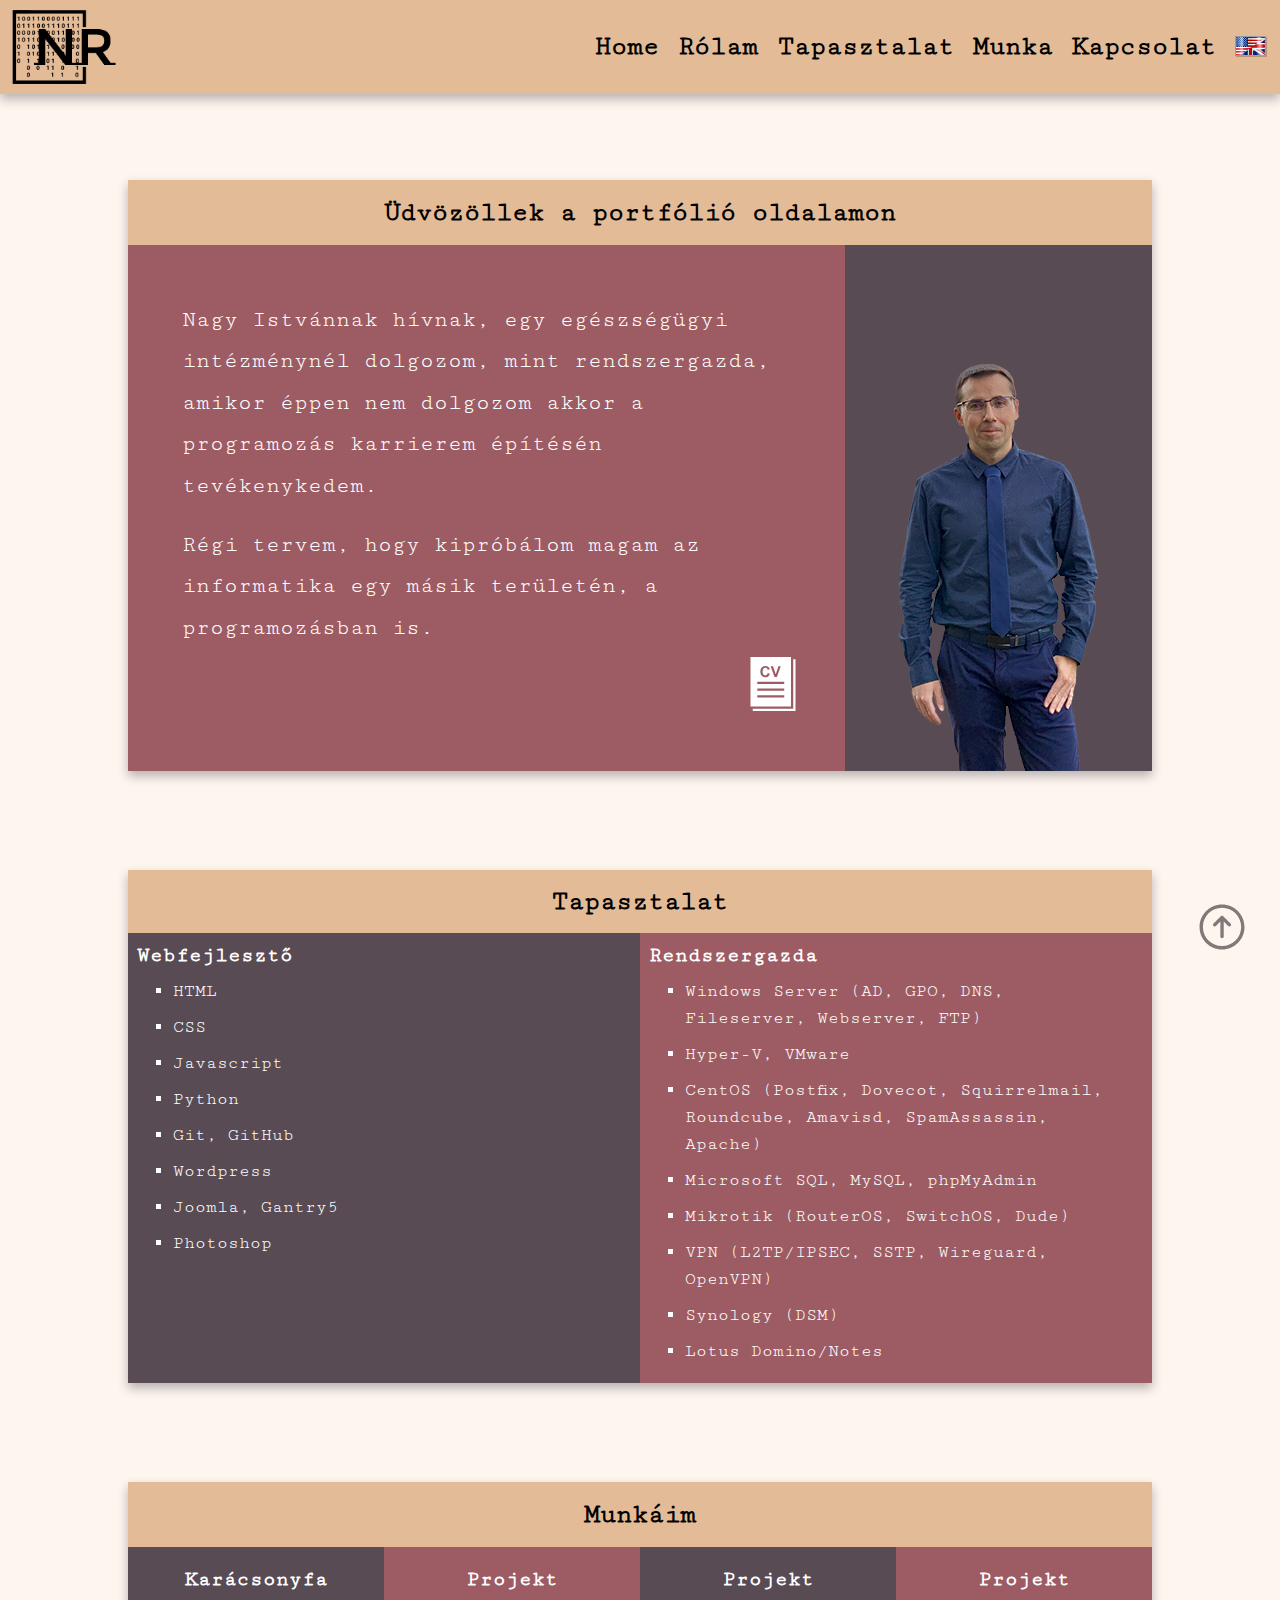
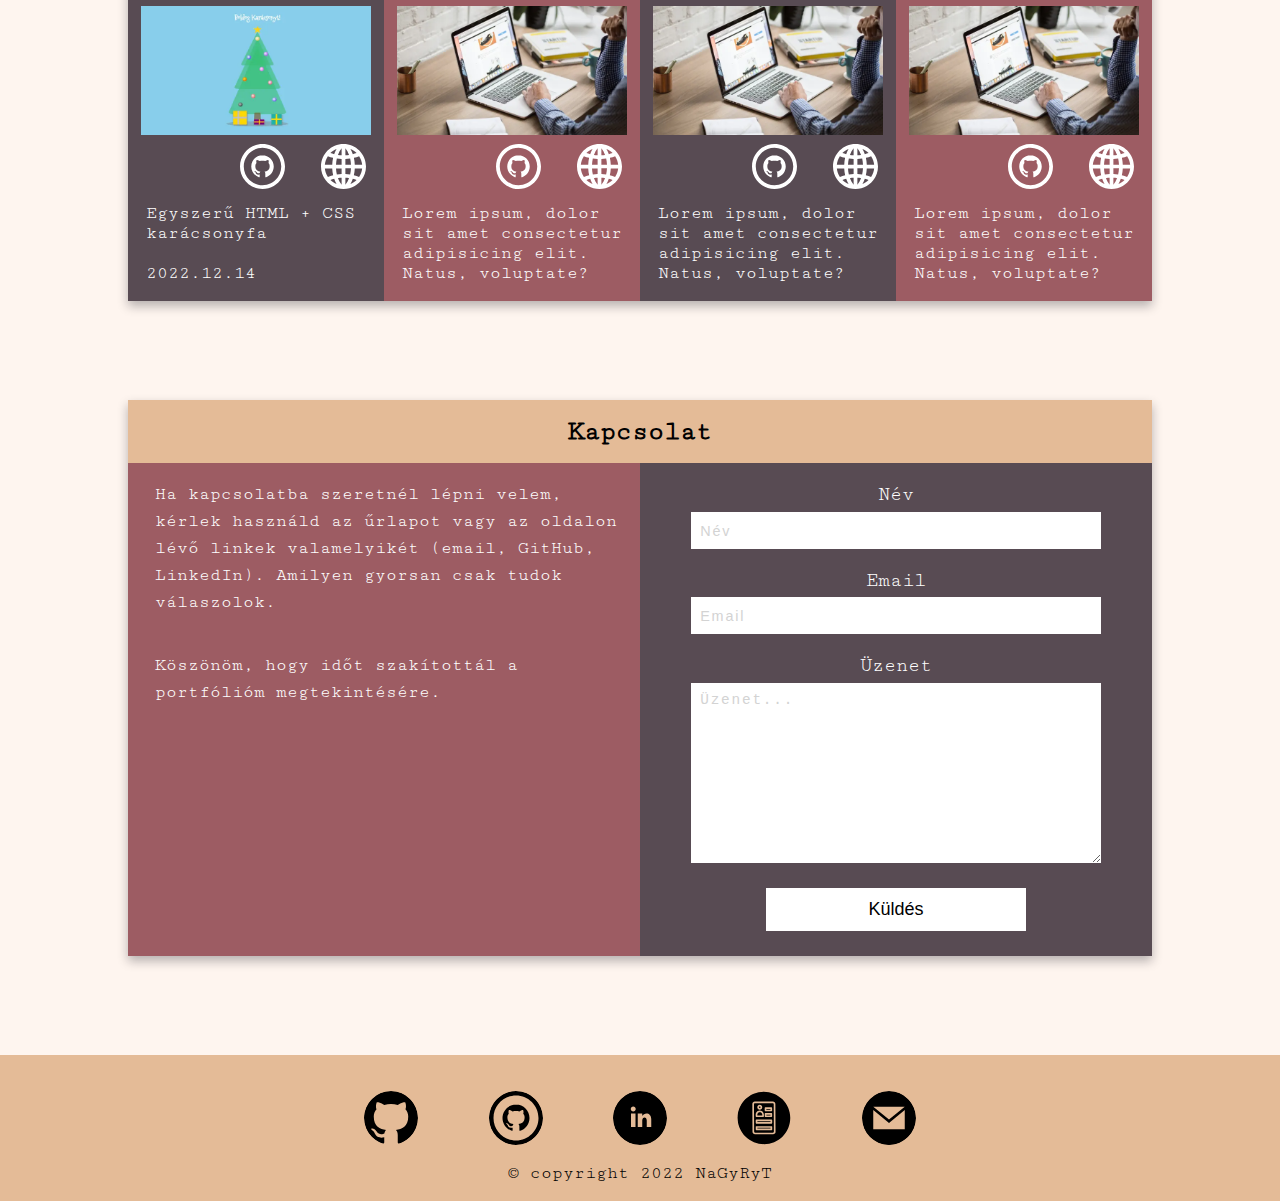
==== index.html @ b97705b3 "aria-label 'hamburger menu' because of accessibility 20230106" ====
<!DOCTYPE html>
<html lang="hu">
<head>
    <meta charset="UTF-8">
    <meta http-equiv="X-UA-Compatible" content="IE=edge">
    <meta name="viewport" content="width=device-width, initial-scale=1.0">
    <link rel="stylesheet" href="./css/style.css">
    <link
      rel="stylesheet"
      href="https://fonts.googleapis.com/css2?family=Cutive+Mono ">
    <title>NaGyRyT</title>
</head>
<body>
    <div id="top" class="overflow-hidden-on-mobile">
        <header id="home">
            <a class="header-logo" href="#home"><img src="./img/logo.png" alt="NaGyRyt logo"></a>
            <nav>
                <input type="checkbox" id="nav-checkbox" class="nav-checkbox">
                <label for="nav-checkbox" class="nav-checkbox-button" aria-label="hamburger menu">
                        <span class="nav-checkbox-line"></span>
                        <span class="nav-checkbox-line"></span>
                        <span class="nav-checkbox-line"></span>
                </label>
                <ul class="nav-list">
                    <li class="nav-list-item"><a href="#top">Home</a></li>
                    <li class="nav-list-item"><a href="#about">Rólam</a></li>
                    <li class="nav-list-item"><a href="#experience">Tapasztalat</a></li>
                    <li class="nav-list-item"><a href="#work">Munka</a></li>
                    <li class="nav-list-item"><a href="#contact">Kapcsolat</a></li>
                    <li class="nav-list-item"><a class="lang" href="#"> <img src="./img/English-Language-Flag-1-icon.png" alt="here can you switch to english"></a></li>
                </ul>
            </nav>
        </header>
        <div class="main-footer-backtotop">
            <main>
                <section id="about" class="large-conteners">
                    <h1>Üdvözöllek a portfólió oldalamon</h1>
                    <div class="aboutme-contener">
                        <div class="profilepicture-small">
                            <img src="./img/profil_small.png" alt="profilkép">
                        </div>
                        <div class="aboutme-text">
                            <p> Nagy Istvánnak hívnak, egy egészségügyi intézménynél 
                                dolgozom, mint rendszergazda, amikor éppen nem dolgozom akkor 
                                a programozás karrierem építésén tevékenykedem.
                            </p>
                            <p>Régi tervem,
                                hogy kipróbálom magam az informatika egy másik területén,
                                a programozásban is.
                            </p>
                            <a href="./resume/resume.pdf" target="_blank"><img src="./img/iconmonstr-cv-3.svg" alt="önéletrajz letöltése"></a>
                        </div>
                        <div class="profilepicture">
                            <img src="./img/profil.png" alt="profilkép">
                        </div>
                    </div>
                </section>
                <section id="experience" class="large-conteners">        
                    <h2>Tapasztalat</h2>
                    <div class="experiences">
                    <div class="web-developer">
                        <h3>Webfejlesztő</h3> 
                        <ul>
                            <li>HTML</li>
                            <li>CSS</li>
                            <li>Javascript</li>
                            <li>Python</li>
                            <li>Git, GitHub</li>
                            <li>Wordpress</li>
                            <li>Joomla, Gantry5</li>
                            <li>Photoshop</li>
                        </ul>
                    </div>
                    <div class="system-admin">
                        <h3>Rendszergazda</h3>
                        <ul>
                            <li>Windows Server (AD, GPO, DNS, Fileserver, Webserver, FTP)</li>
                            <li>Hyper-V, VMware</li>
                            <li>CentOS (Postfix, Dovecot, Squirrelmail, Roundcube, Amavisd, SpamAssassin, Apache)</li>
                            <li>Microsoft SQL, MySQL, phpMyAdmin</li>
                            <li>Mikrotik (RouterOS, SwitchOS, Dude)</li>
                            <li>VPN (L2TP/IPSEC, SSTP, Wireguard, OpenVPN)</li>
                            <li>Synology (DSM)</li>
                            <li>Lotus Domino/Notes</li>
                        </ul> 
                    </div>
                    </div>
                </section>
                <section id="work" class="large-conteners">
                    <h2>Munkáim</h2>
                    <div class="works">
                        <div class="work work1">
                            <h3>Karácsonyfa</h3>
                            <img src="./img/work1.webp" alt="karácsonyfa">
                            <ul class="work-links">
                                <li><a class="work-link" href="https://github.com/NaGyRyT/christmas-tree" target="_blank"><img src="./img/iconmonstr-github-5.svg" alt="github link"></a></li>
                                <li><a class="work-link" href="https://nagyryt.github.io/christmas-tree" target="_blank"><img src="./img/iconmonstr-globe-3.svg" alt="oldal link"></a></li>
                            </ul>
                            <p>Egyszerű HTML + CSS karácsonyfa <br><br>2022.12.14</p>
                        </div>
                        <div class="work work2">
                            <h3>Projekt</h3>
                            <img src="./img/work2.webp" alt="projekt">
                            <ul class="work-links">
                                <li><a class="work-link" href="#" target="_blank"><img src="./img/iconmonstr-github-5.svg" alt="github link"></a></li>
                                <li><a class="work-link" href="#" target="_blank"><img src="./img/iconmonstr-globe-3.svg" alt="oldal link"></a></li>
                            </ul>
                            <p>Lorem ipsum, dolor sit amet consectetur adipisicing elit. Natus, voluptate?</p>
                        </div>
                        <div class="work work3">
                            <h3>Projekt</h3>
                            <img src="./img/work2.webp" alt="projekt">
                            <ul class="work-links">
                                <li><a class="work-link" href="#" target="_blank"><img src="./img/iconmonstr-github-5.svg" alt="github link"></a></li>
                                <li><a class="work-link" href="#" target="_blank"><img src="./img/iconmonstr-globe-3.svg" alt="oldal link"></a></li>
                            </ul>
                            <p>Lorem ipsum, dolor sit amet consectetur adipisicing elit. Natus, voluptate?</p>
                        </div>
                        <div class="work work4">
                            <h3>Projekt</h3>
                            <img src="./img/work2.webp" alt="projekt">
                            <ul class="work-links">
                                <li><a class="work-link" href="#" target="_blank"><img src="./img/iconmonstr-github-5.svg" alt="github link"></a></li>
                                <li><a class="work-link" href="#" target="_blank"><img src="./img/iconmonstr-globe-3.svg" alt="oldal link"></a></li>
                            </ul>
                            <p>Lorem ipsum, dolor sit amet consectetur adipisicing elit. Natus, voluptate?</p>
                        </div>
                    </div>
                </section>
                <section id="contact" class="large-conteners">
                    <h2>Kapcsolat</h2>
                    <div class="contacts">
                        <div class="contact-text">
                            <p>Ha kapcsolatba szeretnél lépni velem, kérlek használd az űrlapot vagy az oldalon lévő linkek valamelyikét (email, GitHub, LinkedIn). Amilyen gyorsan csak tudok válaszolok.</p>
                            <p>Köszönöm, hogy időt szakítottál a portfólióm megtekintésére.</p>
                        </div>
                        <div class="contact-form">
                            <form action="https://formspree.io/f/mayklvrb" method="post" class="contact-items">
                                <label for="name">Név</label>
                                <input id="name" type="text" class="contact-item" name="name" placeholder="Név" required>
                                <label for="email">Email</label>
                                <input id="email" type="email" class="contact-item" name="email" placeholder="Email" required>
                                <label for="message">Üzenet</label>
                                <textarea id="message" name="message" class="contact-item" placeholder="Üzenet..." required></textarea>
                                <input type="submit" class="contact-item-submit" name="submit" value="Küldés">
                            </form>
                        </div>
                    </div>
                </section>
            </main>
            <footer>
                <div class="contact-links">
                    <ul class="contact-links-items">
                        <li><a href="https://github.com/NaGyRyT" target="_blank"><img src="./img/iconmonstr-github-1.svg" alt="github profil"></a></li>
                        <li><a href="https://github.com/NaGyRyT/portfolio" target="_blank"><img src="./img/iconmonstr-github-5.svg" alt="github repositori"></a></li>
                        <li><a href="#top" target="_blank"><img src="./img/iconmonstr-linkedin-4.svg" alt="linkedin profil"></a></li>
                        <li><a href="./resume/resume.pdf" target="_blank"><img src="./img/resume.svg" alt="önéletrajz letöltése"></a></li>
                        <li><a href="mailto:nagyryt@gmail.com"><img src="./img/iconmonstr-email-10.svg" alt="email küldése"></a></li>
                    </ul>
                </div>
                <p>&copy; copyright 2022 NaGyRyT</p>
            </footer>
        </div>
    </div>
    <div class="back-to-top">
        <a href="#top"><img src="./img/iconmonstr-arrow-up-circle-lined.svg" alt="up icon"></a>
    </div>
</body>
</html>
---- css/style.css ----
* {
    margin: 0;
    padding: 0;
    box-sizing: border-box;
    list-style: none;
}

:root{
    --black: #000000;
    --white: #ffffff;
    --shadow: rgba(17, 17, 26, 0.3);
    --dark-liver: #584B53;
    --rose-dust: #9D5C63;
    --seashell: #FEF5EF;
    --burlywood: #E4BB97;
    --hover-text: rgba(0, 0, 0, 0.63);
    --hover-svg-light: invert(100%) drop-shadow(0px 0px 10px rgb(255 255 255 / 0.5));
    --hover-svg-dark: drop-shadow(0px 0px 10px rgb(0 0 0 / 0.3));
}

:focus{
    outline-color: var(--dark-liver);
    outline-offset: 4px; 
    border-radius: 0;   
}

html{
    scroll-behavior: smooth;
    font-size: 16px;
    font-family: "Cutive Mono";
    min-width: 320px;
}

body{
    position: relative;
    background-color: var(--seashell);
}

.overflow-hidden-on-mobile{
    position: relative;
    overflow-x: hidden;
}

.main-footer-backtotop{
    margin-top: 120px;
}

.large-conteners{
    margin: 3rem auto;
    width: 85vw;
    box-shadow: 0px 5px 10px 0px var(--shadow);
    scroll-margin-top: 65px;
}

/*-------------------------Header-------------------------*/
header{
    position: fixed;
    top: 0;
    width: 100%;
    z-index: 10;
    display: flex;
    justify-content: space-between;
    align-items: center;
    background-color: var(--burlywood);
    box-shadow: 0px 5px 10px 0px var(--shadow);
}

.header-logo{
    display: flex;
    margin: 5px;
}

.header-logo img{
    min-width: 80px;
    max-width: 120px;
    width: 10vw;
}

.nav-list-item:last-of-type img{
    display: flex;
    align-items: center;
}

.nav-checkbox{
    display: none;
}

.nav-checkbox-button{
    position: relative;
    overflow-x: hidden;
    margin-right: 10px;
    width: 30px;
    height: 25px;
    display: flex;
    flex-direction: column;
    justify-content: space-around;
    align-items: center;
    cursor: pointer;
}

.nav-checkbox-line{
    width: 25px;
    height: 3px;
    background-color: var(--black);
    transition: 0.3s; 
}

.nav-checkbox-line:nth-of-type(2){
    margin-right: 2px;
    width: 18px;
    align-self: flex-end;
}

.nav-list{
    display: flex;
    font-weight: bold;
    flex-direction: column;
    position: absolute;
    height: 100vh;
    z-index: 10;
    top: 66px;
    width: 30vw;
    right: -200px;
    min-width: 170px;
    max-width: 200px;
    background: var(--burlywood);
    visibility: hidden;
    transition: 0.4s, visibility 0.4s;
    box-shadow: 0px 5px 5px 0px var(--shadow);
}

.nav-list-item{
    display: flex;
    justify-content: center;
    margin: 0 auto;
    font-size: 1.2rem;
}

.nav-list-item a{
    color: var(--black);
    padding: 1rem 0;
    margin: 1vh 0;
    text-decoration: none;
}

.nav-checkbox:checked ~ .nav-list{
    right: 0;
    visibility: visible;
}

.nav-list-item a:hover{
    color: var(--hover-text);
}

.nav-checkbox:checked ~ .nav-checkbox-button .nav-checkbox-line:nth-of-type(1){
    transform-origin: 0% 0%;
    transition: transform 0.4s ease-in-out;
    transform: rotate(45deg);
}

.nav-checkbox:checked ~ .nav-checkbox-button .nav-checkbox-line:nth-of-type(2){
    transition: transform 0.2s ease-in-out;
    transform: scaley(0);
}

.nav-checkbox:checked ~ .nav-checkbox-button .nav-checkbox-line:nth-of-type(3){
    transform-origin: 0% 100%;
    transition: transform 0.4s ease-in-out;
    transform: rotate(-45deg);
}

/*---------------------------About me--------------------------*/
#about{
    background-color: var(--burlywood);
    display: flex;
    flex-direction: column;
}

#about h1{
    text-align: center;
    font-size: 1.5rem;
    padding: 1rem;
}

.aboutme-text {
    background-color: var(--rose-dust);
    color: var(--white);
    padding: 0.5rem;
    font-size: 1.1rem;
    line-height: 1.5rem;
    display: flex;
    flex-direction: column;
}

.aboutme-text p{
    padding: 0.5rem;
}

.aboutme-text img{
    filter: invert(100%);
    width: 3rem;
}

.aboutme-text img:hover{
    filter: var(--hover-svg-light);
    border: 3px solid rgba(255,255,255,0 );
}

.aboutme-text a{
    align-self: flex-end;
}

.profilepicture{
    display: none;
}

.profilepicture-small{
   display: flex;
   justify-content: center;
   padding-top: 1.5rem;
}

.aboutme-contener{
        background-color: var(--dark-liver);
    }

/*-------------------------Experiences------------------------*/
#experience{
    background-color: var(--burlywood);
    color: var(--black);
    line-height: 1.5rem;
    list-style: circle;
}

#experience h2{
    text-align: center;
    padding: 1rem;
}

.experiences li{
    list-style: square;
    margin: 0.5rem 2rem;
}

.experiences{
    display: flex;
    flex-direction: column;
    justify-content: space-evenly;
}

.web-developer{
    background-color: var(--dark-liver);
    color: var(--white);
    padding: 0.5rem;
}

.system-admin{
    padding: 0.5rem;
    background-color: var(--rose-dust);
    color: var(--white);
}

/*-------------------------Works------------------------*/
#work{
    background-color: var(--burlywood);
    color: var(--black);
}

#work h2{
    text-align: center;
    padding: 1rem;
}

.work { 
    display: flex;
    flex-direction: column;
    color: var(--white);
}

.work img{
    width: 90%;
    align-self: center;
}

.work h3{
    padding: 1.2rem 0 0.8rem 0;
    text-align: center;
}

.work p{
    padding: 0.5rem 1rem 1rem 1rem;
}

.works{
    display: flex;
    flex-direction: column;
}

.work1, .work4{
    background-color: var(--dark-liver);

}

.work2{
    order: 1;
}   

.work2, .work3{
    background-color: var(--rose-dust);
}

.work-links{
    display: flex;
    flex-direction: row;
    gap: 2rem;
    justify-content: flex-end;
    align-items: flex-end;
    margin-top: 0.5rem;
    margin-right: 1rem;
}

.work-link img{
    width: 2rem;
    height: 2rem;
    filter: invert(100%);

}

.work-link img:hover{
    filter: var(--hover-svg-light);
    border: 3px solid rgba(255,255,255,0 );
    border-radius: 100%;
}

/*-------------------------Contact-------------------------*/
#contact{
    line-height: 1.5rem;
    background-color: var(--dark-liver);
}

.contacts{
    display: flex;
    flex-wrap: wrap;
    justify-content: center;
    flex-direction: column;
    line-height: 1.5rem;
}

#contact h2{
    text-align: center;
    padding: 1rem;
    color: var(--black);
    background-color: var(--burlywood);
}

.contact-text{
    background-color: var(--rose-dust);
    color:var(--white);
}

.contact-text p{
    padding: 1rem 1rem 1rem 1.5rem;
}

.contact-items{
    background-color: var(--dark-liver);
    display: flex;
    flex-direction: column;
    align-items: center;
}

.contact-items label{
    color: var(--white);
    font-size: 1.1rem;
    padding: 1rem 0rem 0.2rem 0rem;
}

.contact-item{
    background: var(--white);
    border: none;
    padding: 0.5rem;
    width: 90%;
    color: var(--black);
    font-size: 0.9rem;
    letter-spacing: 0.1rem;
}

.contact-item, .contact-item-submit{
    -webkit-appearance: none;
    -moz-appearance: none;
    appearance: none;
}

.contact-items textarea{
    height: 10rem;
    resize: vertical;
    min-height: 4rem;
}

.contact-item-submit{
    cursor: pointer;
    background-color: var(--white);
    border: none;
    outline: 2px solid var(--white);
    width: 90%;
    color: var(--black);
    padding: 0.5rem;
    margin: 1.5rem 0rem;
    font-size: 1rem;
    border-radius: 0; 
}

.contact-item-submit:hover{
    box-shadow: 0px 0px 15px var(--white);
    outline: 2px solid rgba(255,255,255,0);
}

.contact-item::placeholder{
    color:lightgray;
    font-size: 0.8rem;
}

/*-------------------------Footer-------------------------*/
footer{
    text-align: center;
    background-color: var(--burlywood);
    padding: 1rem;
}

.back-to-top {
    position: absolute;
    top: 0px;
    right:0;
    height: 100%;
    max-width: 0px;
}

.contact-links{
    display: flex;
    justify-content: center;
}

.contact-links-items {
    padding: 1rem 0;
    display: flex;
    justify-content: space-around;
    min-width: 320px;
    width:50%;
}

.contact-links-items img{
    display: flex;
    width: 2.5rem;
    height: 2.5rem;
    border-radius: 100%;
}

.contact-links-items img:hover{
    filter: var(--hover-svg-dark); 
    border: 3px solid rgba(0, 0, 0, 0);
}

.back-to-top:before {
    content: '';
    display: block;
    height: 100vh;
    pointer-events: none;
}
  
.back-to-top img {
    position: sticky;
    margin-left: -36px;
    width: 2rem;
    top: 91vh;
    cursor: pointer;
    opacity: 0.5;
}

.back-to-top img:hover {
    opacity: 1;
}

/*-------------------------Responsible-------------------------*/
@media (min-width: 768px) {
    html{
        font-size: 18px;
    }

    .large-conteners{
            margin: 4rem auto;
    }

    .nav-list{
        visibility: visible;
        right: 15vw;
        width: auto;
        height: auto;
        min-width: auto;
        max-width: none;
        max-height: 100px;
        position: static;
        justify-content: space-evenly;
        flex-direction: row;
        align-items: center;
        box-shadow:0 0;
        gap: 1.5vw;
        transition:none;
        padding:1vw;
    }

    .nav-list-item a{
        margin: 0;
    }

    .profilepicture{
        display: flex;
        align-items: flex-end;
        padding: 1rem 1rem 0 1rem;
        margin: 0 auto;
    }

    .profilepicture-small{
        display: none;
    }

    .nav-checkbox-button{
        display: none;
    }

    .aboutme-contener{
        display: flex;
    }

    .aboutme-text {
        padding: 1rem;
        font-size: 1.1rem;
        line-height: 2.0rem;  
    }

    .experiences{
        flex-direction: row;
    }

    .system-admin{
        width:50%;
    }

    .web-developer{
        width:50%;
    }

    .works{
        flex-direction: row;
        flex-wrap: wrap;
        justify-content: space-evenly;
    }

    .work1, .work2, .work3, .work4{
        width:50%
    }

    .work2{
        order: 0;
    }   

    .contacts{
        flex-direction: row;
        flex-wrap: nowrap;
    }

    .contact-text{
        width:50%;
    }

    .contact-form{
        width:50%;
    }

    .back-to-top img {
        width: 2.5rem;
        margin-left: -45px;
    }

}

@media (min-width: 992px) {
    .main-footer-backtotop{
        margin-top: 145px;
    }
    
    .large-conteners{
        margin: 5rem auto;
        width: 80vw;
        scroll-margin-top: 90px;
    }

    .nav-list-item{
        font-size: 1.5rem;
    }

    .aboutme-text {
        padding: 2rem;
        font-size: 1.2rem;
        line-height: 2rem;  
    }

    .work-link img{
        width: 2.5rem;
        height: 2.5rem;
    }

    .contact-links-items img{
        height: 3rem;
        width: 3rem;
    }

}

@media (min-width: 1200px) {
    .main-footer-backtotop{
        margin-top: 180px;
    }

    .large-conteners{
        margin: 5.5rem auto;
        scroll-margin-top: 100px;
    }

    .aboutme-text {
        padding: 2.5rem;
        font-size: 1.3rem;
        line-height: 2.3rem;
        width: 70%;
    }

    .work1, .work2, .work3, .work4{
        width:25%
    }

    .work2{
        order: 1;
    }   

    .contact-item-submit{
        width: 50%;
    }

    .back-to-top img {
        margin-left: -85px;
        width: 3rem;
        top: 94vh;
    }

    .contact-item{
        width: 80%;
    }
}
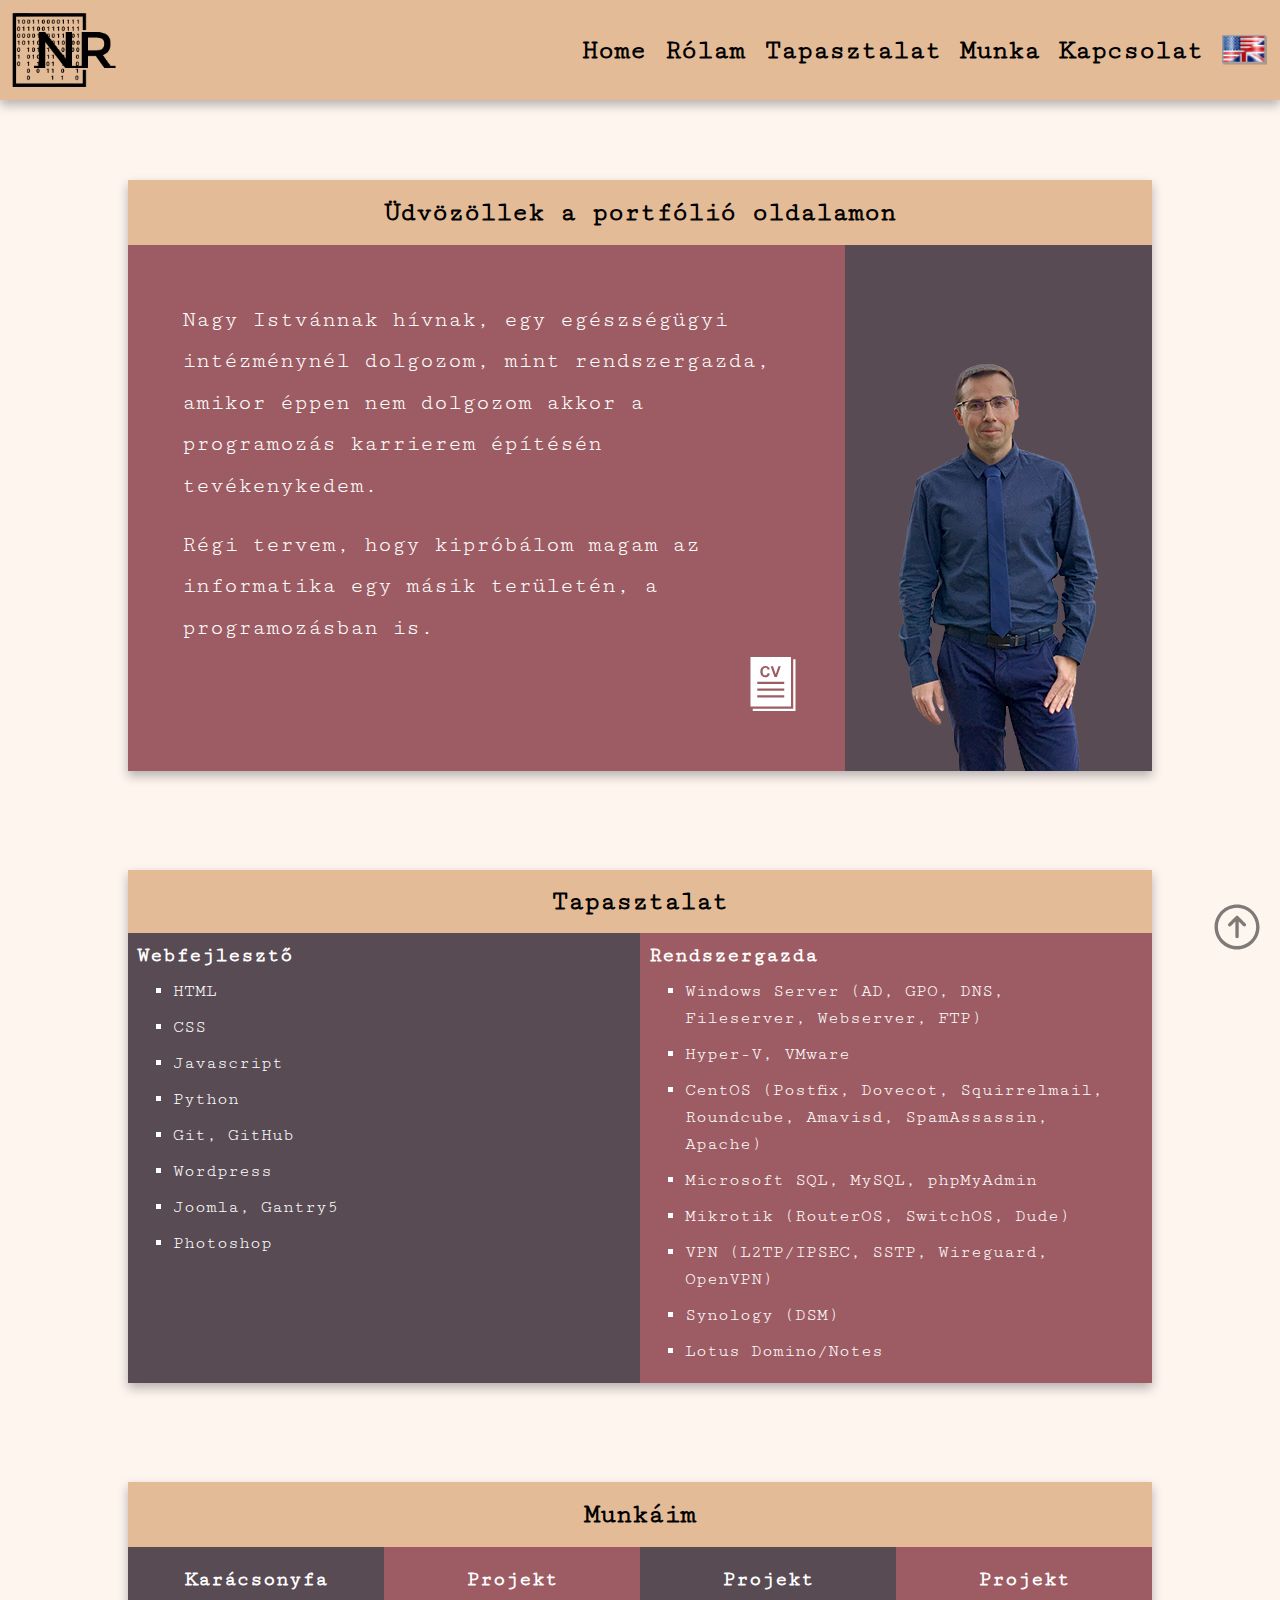
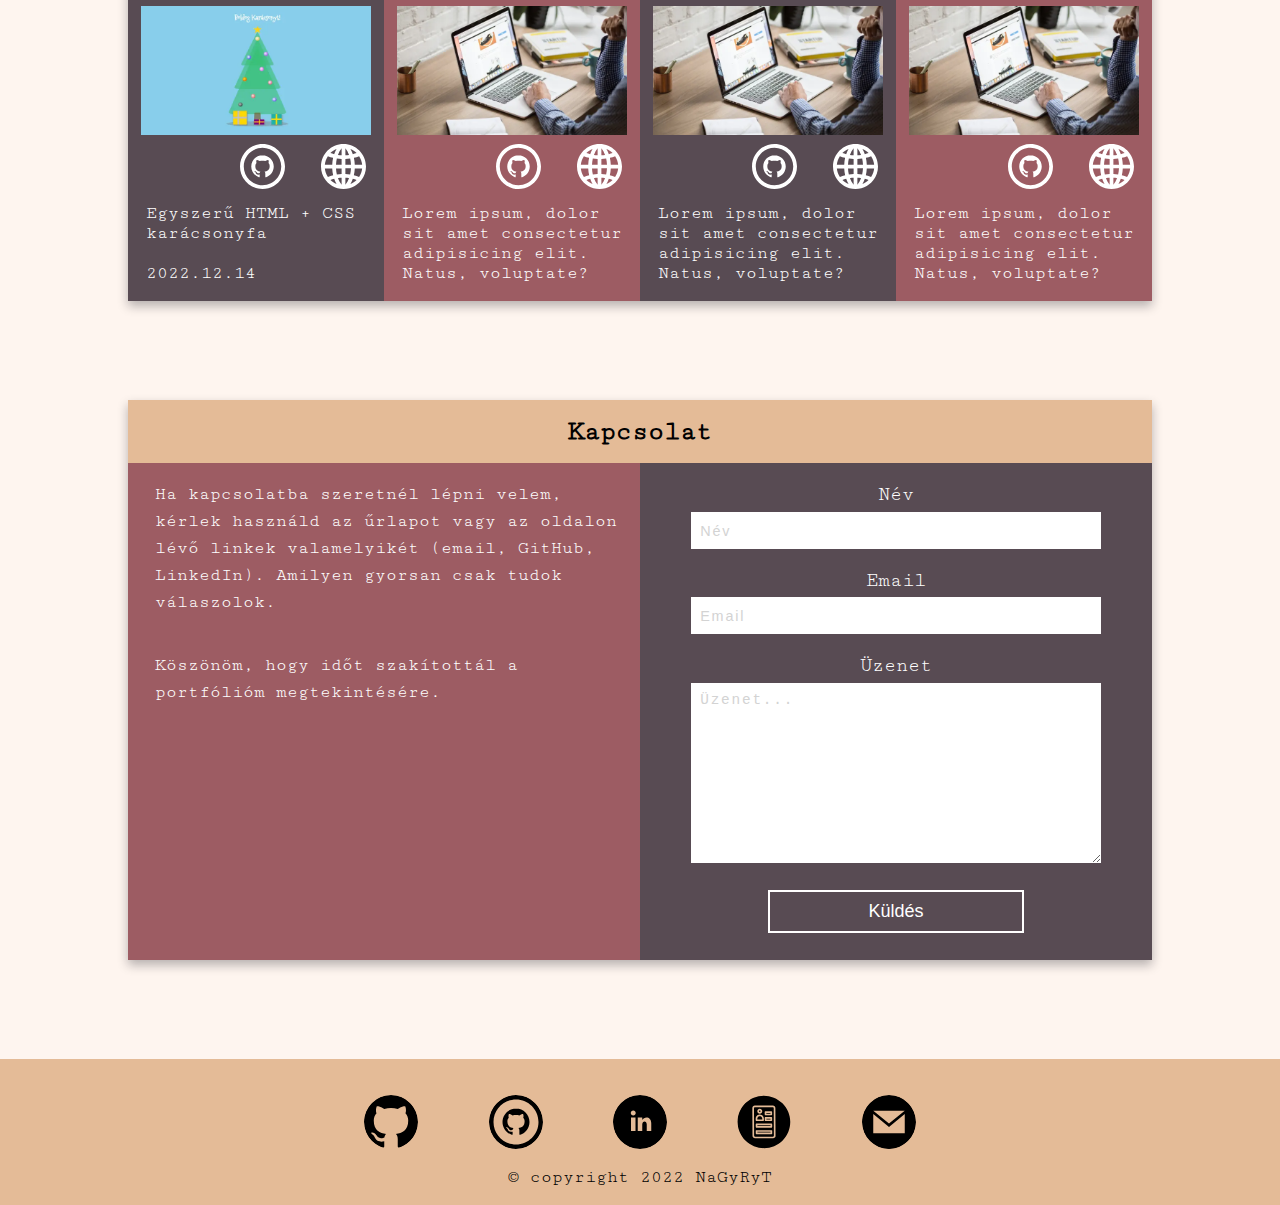
==== commit 41b97887: "i modified hover effects 'scale' 20230108" ====
--- a/index.html
+++ b/index.html
@@ -16,7 +16,7 @@
             <a class="header-logo" href="#home"><img src="./img/logo.png" alt="NaGyRyt logo"></a>
             <nav>
                 <input type="checkbox" id="nav-checkbox" class="nav-checkbox">
-                <label for="nav-checkbox" class="nav-checkbox-button" aria-label="hamburger menu">
+                <label for="nav-checkbox" class="nav-checkbox-button">
                         <span class="nav-checkbox-line"></span>
                         <span class="nav-checkbox-line"></span>
                         <span class="nav-checkbox-line"></span>
@@ -27,7 +27,7 @@
                     <li class="nav-list-item"><a href="#experience">Tapasztalat</a></li>
                     <li class="nav-list-item"><a href="#work">Munka</a></li>
                     <li class="nav-list-item"><a href="#contact">Kapcsolat</a></li>
-                    <li class="nav-list-item"><a class="lang" href="#"> <img src="./img/English-Language-Flag-1-icon.png" alt="here can you switch to english"></a></li>
+                    <li class="nav-list-item"><a class="lang" href="#"><img src="./img/English-Language-Flag-1-icon.png" alt="here can you switch to english"></a></li>
                 </ul>
             </nav>
         </header>
@@ -48,7 +48,7 @@
                                 hogy kipróbálom magam az informatika egy másik területén,
                                 a programozásban is.
                             </p>
-                            <a href="./resume/resume.pdf" target="_blank"><img src="./img/iconmonstr-cv-3.svg" alt="önéletrajz letöltése"></a>
+                            <a href="./resume/resume.pdf" target="_blank"><img src="./img/iconmonstr-cv-3.svg" alt="önéletrajz letöltése" title="Önéletrajz letöltése"></a>
                         </div>
                         <div class="profilepicture">
                             <img src="./img/profil.png" alt="profilkép">
@@ -151,11 +151,11 @@
             <footer>
                 <div class="contact-links">
                     <ul class="contact-links-items">
-                        <li><a href="https://github.com/NaGyRyT" target="_blank"><img src="./img/iconmonstr-github-1.svg" alt="github profil"></a></li>
-                        <li><a href="https://github.com/NaGyRyT/portfolio" target="_blank"><img src="./img/iconmonstr-github-5.svg" alt="github repositori"></a></li>
-                        <li><a href="#top" target="_blank"><img src="./img/iconmonstr-linkedin-4.svg" alt="linkedin profil"></a></li>
-                        <li><a href="./resume/resume.pdf" target="_blank"><img src="./img/resume.svg" alt="önéletrajz letöltése"></a></li>
-                        <li><a href="mailto:nagyryt@gmail.com"><img src="./img/iconmonstr-email-10.svg" alt="email küldése"></a></li>
+                        <li><a href="https://github.com/NaGyRyT" target="_blank"><img src="./img/iconmonstr-github-1.svg" alt="github profil" title="GitHub profil"></a></li>
+                        <li><a href="https://github.com/NaGyRyT/portfolio" target="_blank"><img src="./img/iconmonstr-github-5.svg" alt="github repository" title="GitHub repository"></a></li>
+                        <li><a href="#top" target="_blank"><img src="./img/iconmonstr-linkedin-4.svg" alt="linkedin profil" title="LinkedIn profil"></a></li>
+                        <li><a href="./resume/resume.pdf" target="_blank"><img src="./img/resume.svg" alt="önéletrajz letöltése" title="Önéletrajz letöltése"></a></li>
+                        <li><a href="mailto:nagyryt@gmail.com"><img src="./img/iconmonstr-email-10.svg" alt="email küldése" title="Email küldése"></a></li>
                     </ul>
                 </div>
                 <p>&copy; copyright 2022 NaGyRyT</p>
--- a/css/style.css
+++ b/css/style.css
@@ -3,6 +3,7 @@
     padding: 0;
     box-sizing: border-box;
     list-style: none;
+    user-select: none;
 }
 
 :root{
@@ -16,6 +17,7 @@
     --hover-text: rgba(0, 0, 0, 0.63);
     --hover-svg-light: invert(100%) drop-shadow(0px 0px 10px rgb(255 255 255 / 0.5));
     --hover-svg-dark: drop-shadow(0px 0px 10px rgb(0 0 0 / 0.3));
+    --links-transition-durtation: 0.15s;
 }
 
 :focus{
@@ -141,6 +143,7 @@
     padding: 1rem 0;
     margin: 1vh 0;
     text-decoration: none;
+    transition-duration: var(--links-transition-durtation);
 }
 
 .nav-checkbox:checked ~ .nav-list{
@@ -150,6 +153,7 @@
 
 .nav-list-item a:hover{
     color: var(--hover-text);
+    transform: scale(0.9);
 }
 
 .nav-checkbox:checked ~ .nav-checkbox-button .nav-checkbox-line:nth-of-type(1){
@@ -199,11 +203,12 @@
 .aboutme-text img{
     filter: invert(100%);
     width: 3rem;
+    transition-duration: var(--links-transition-durtation);
 }
 
 .aboutme-text img:hover{
     filter: var(--hover-svg-light);
-    border: 3px solid rgba(255,255,255,0 );
+    transform: scale(0.9);
 }
 
 .aboutme-text a{
@@ -323,13 +328,13 @@
     width: 2rem;
     height: 2rem;
     filter: invert(100%);
+    transition-duration: var(--links-transition-durtation);
 
 }
 
 .work-link img:hover{
     filter: var(--hover-svg-light);
-    border: 3px solid rgba(255,255,255,0 );
-    border-radius: 100%;
+    transform: scale(0.9);
 }
 
 /*-------------------------Contact-------------------------*/
@@ -383,11 +388,10 @@
     color: var(--black);
     font-size: 0.9rem;
     letter-spacing: 0.1rem;
+
 }
 
 .contact-item, .contact-item-submit{
-    -webkit-appearance: none;
-    -moz-appearance: none;
     appearance: none;
 }
 
@@ -399,20 +403,23 @@
 
 .contact-item-submit{
     cursor: pointer;
-    background-color: var(--white);
+    background-color: rgba(255 255 255 / 0);
     border: none;
-    outline: 2px solid var(--white);
+    border: 2px solid var(--white);
     width: 90%;
-    color: var(--black);
+    color: var(--white);
     padding: 0.5rem;
     margin: 1.5rem 0rem;
     font-size: 1rem;
     border-radius: 0; 
+    transition-duration: var(--links-transition-durtation);
 }
 
 .contact-item-submit:hover{
     box-shadow: 0px 0px 15px var(--white);
-    outline: 2px solid rgba(255,255,255,0);
+    transform: scale(0.98);
+    color: var(--black);
+    background-color: var(--white);
 }
 
 .contact-item::placeholder{
@@ -453,11 +460,12 @@
     width: 2.5rem;
     height: 2.5rem;
     border-radius: 100%;
+    transition-duration: var(--links-transition-durtation);
 }
 
 .contact-links-items img:hover{
     filter: var(--hover-svg-dark); 
-    border: 3px solid rgba(0, 0, 0, 0);
+    transform: scale(0.9);
 }
 
 .back-to-top:before {
@@ -469,15 +477,17 @@
   
 .back-to-top img {
     position: sticky;
-    margin-left: -36px;
-    width: 2rem;
-    top: 91vh;
+    margin-left: -45px;
+    width: 2.5rem;
+    top: 92vh;
     cursor: pointer;
     opacity: 0.5;
+    transition-duration: var(--links-transition-durtation);
 }
 
 .back-to-top img:hover {
-    opacity: 1;
+    /* filter: var(--hover-svg-dark); */
+    transform: scale(0.9);
 }
 
 /*-------------------------Responsible-------------------------*/
@@ -576,10 +586,6 @@
         width:50%;
     }
 
-    .back-to-top img {
-        width: 2.5rem;
-        margin-left: -45px;
-    }
 
 }
 
@@ -604,14 +610,23 @@
         line-height: 2rem;  
     }
 
+    .lang img{
+        width: 2.5rem;
+    }
+
     .work-link img{
         width: 2.5rem;
         height: 2.5rem;
     }
-
+    
     .contact-links-items img{
         height: 3rem;
         width: 3rem;
+    }
+
+    .back-to-top img {
+        width: 3rem;
+        margin-left: -70px;
     }
 
 }
@@ -645,12 +660,6 @@
         width: 50%;
     }
 
-    .back-to-top img {
-        margin-left: -85px;
-        width: 3rem;
-        top: 94vh;
-    }
-
     .contact-item{
         width: 80%;
     }
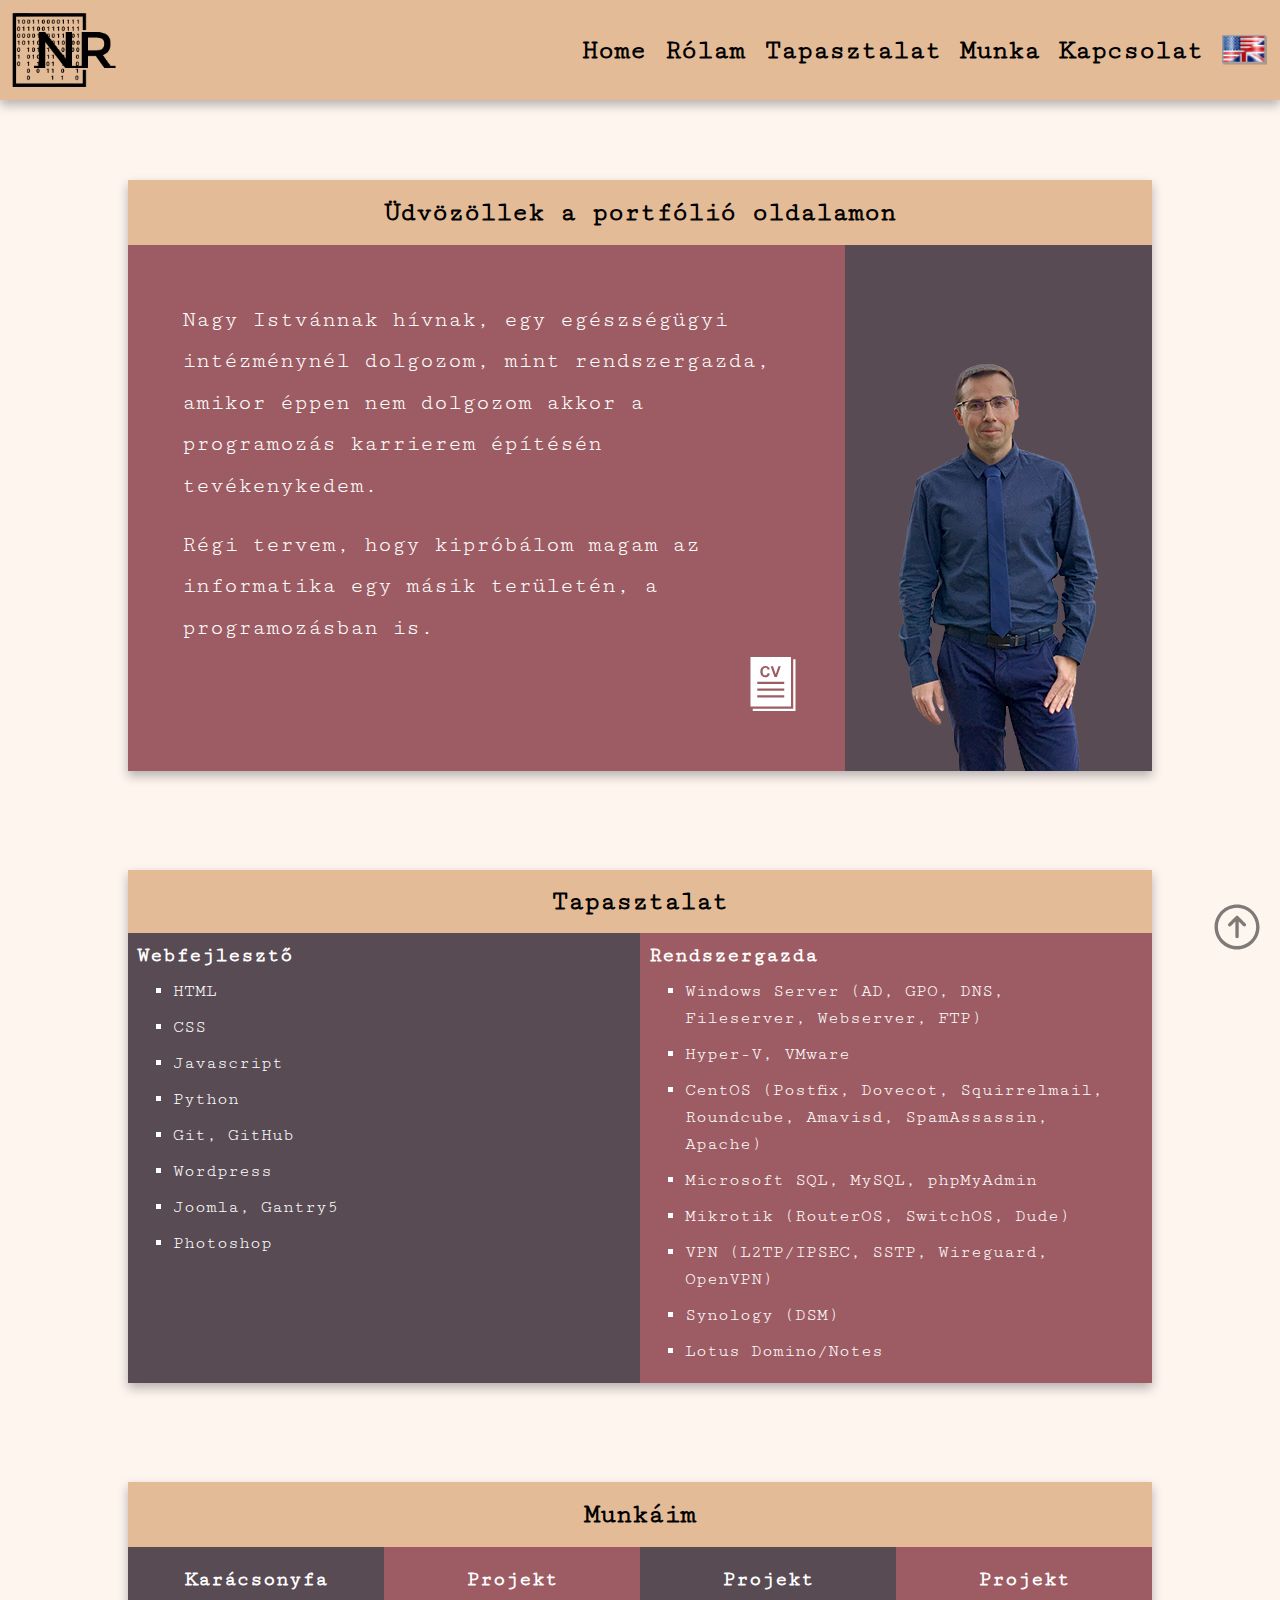
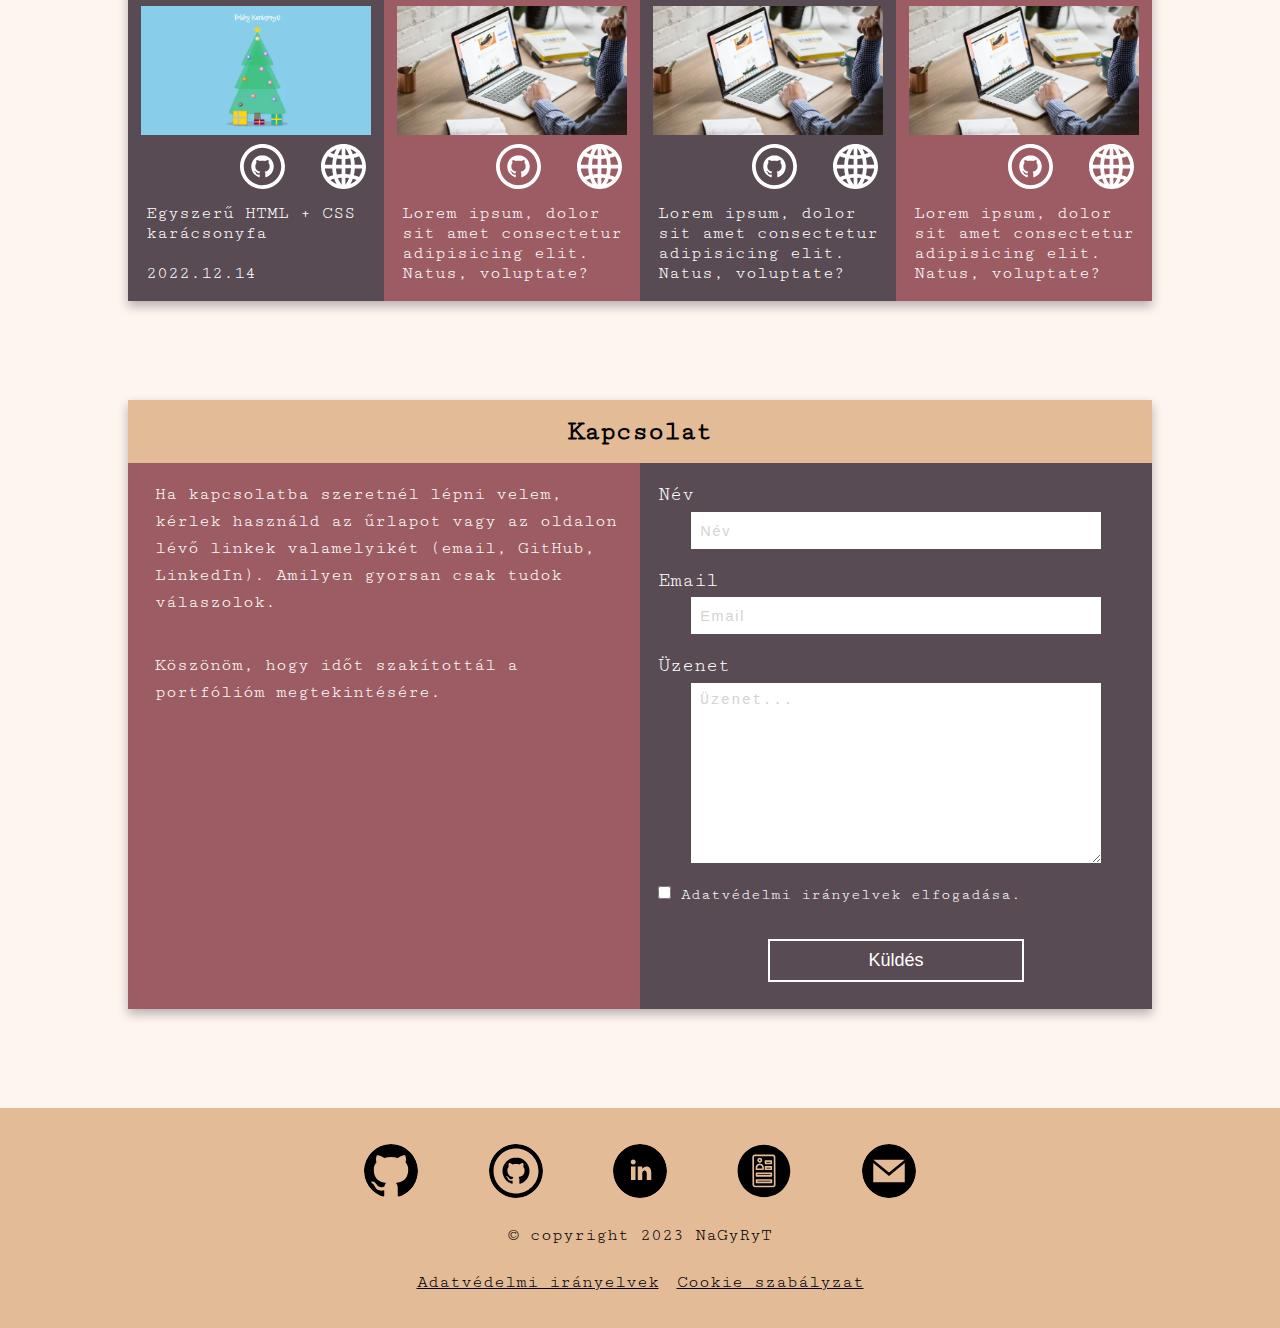
==== commit c5aea209: "privacy and cookie policy link to the footer 20230109" ====
--- a/index.html
+++ b/index.html
@@ -142,6 +142,7 @@
                                 <input id="email" type="email" class="contact-item" name="email" placeholder="Email" required>
                                 <label for="message">Üzenet</label>
                                 <textarea id="message" name="message" class="contact-item" placeholder="Üzenet..." required></textarea>
+                                <label><input type="checkbox" required> Adatvédelmi irányelvek elfogadása.</label>
                                 <input type="submit" class="contact-item-submit" name="submit" value="Küldés">
                             </form>
                         </div>
@@ -158,7 +159,62 @@
                         <li><a href="mailto:nagyryt@gmail.com"><img src="./img/iconmonstr-email-10.svg" alt="email küldése" title="Email küldése"></a></li>
                     </ul>
                 </div>
-                <p>&copy; copyright 2022 NaGyRyT</p>
+                <p>&copy; copyright 2023 NaGyRyT</p>
+                <ul id="policy" class="privacy-policy-cookie">
+                    <li><a href="#privacy-policy">Adatvédelmi irányelvek</a></li>
+                    <li><a href="#cookie-policy">Cookie szabályzat</a></li>
+                </ul>
+                <article id="privacy-policy" class="overlay">
+                    <div class="popup">
+                        <h2>Adatvédelmi irányelvek</h2>
+                        <a href="#policy" class="close">x</a>
+                        <div class="content">
+                            <p>Lipsum dolor sit amet consectetur adipisicing elit. Ex id iste culpa ipsam sint! Soluta architecto veritatis aperiam voluptas aut eligendi aliquid iusto sunt impedit deleniti. Odio officia fugit facilis.
+                            A dolore magnam earum suscipit porro voluptas laborum fugit repellendus eveniet cumque mollitia itaque delectus, quo facilis, odio amet distinctio ducimus quis iste accusamus? Quisquam rem vel eaque laboriosam earum!
+                            Repellat adipisci ipsam, excepturi tenetur natus quibusdam iure magnam sed molestiae. Fugit est, excepturi soluta dolores tempora dolore distinctio cum provident numquam earum minima veritatis recusandae perferendis ipsum aut exercitationem.
+                            Voluptate modi, et vel reprehenderit sed neque quia expedita assumenda! Vitae amet repellendus sint vero atque ab itaque necessitatibus iusto optio, fugit aliquam voluptatum. Rem nesciunt doloremque assumenda non sequi.
+                            Doloribus ut saepe minima deleniti! Harum officiis doloremque consequatur recusandae beatae fugit sequi temporibus enim praesentium, et minima rerum repudiandae ut maxime nostrum eveniet commodi! Tempora at aliquid nisi doloremque?
+                            Amet enim tenetur asperiores dolores officiis perspiciatis voluptate voluptates molestiae culpa veritatis necessitatibus repellat, minima magnam tempora sit consequatur laudantium numquam est! Doloribus omnis animi debitis assumenda quasi sequi numquam?
+                            </p>
+                            <p> Lipsum dolor sit amet consectetur adipisicing elit. Ex id iste culpa ipsam sint! Soluta architecto veritatis aperiam voluptas aut eligendi aliquid iusto sunt impedit deleniti. Odio officia fugit facilis.
+                            A dolore magnam earum suscipit porro voluptas laborum fugit repellendus eveniet cumque mollitia itaque delectus, quo facilis, odio amet distinctio ducimus quis iste accusamus? Quisquam rem vel eaque laboriosam earum!
+                            Repellat adipisci ipsam, excepturi tenetur natus quibusdam iure magnam sed molestiae. Fugit est, excepturi soluta dolores tempora dolore distinctio cum provident numquam earum minima veritatis recusandae perferendis ipsum aut exercitationem.
+                            Voluptate modi, et vel reprehenderit sed neque quia expedita assumenda! Vitae amet repellendus sint vero atque ab itaque necessitatibus iusto optio, fugit aliquam voluptatum. Rem nesciunt doloremque assumenda non sequi.
+                            Doloribus ut saepe minima deleniti! Harum officiis doloremque consequatur recusandae beatae fugit sequi temporibus enim praesentium, et minima rerum repudiandae ut maxime nostrum eveniet commodi! Tempora at aliquid nisi doloremque?
+                            Amet enim tenetur asperiores dolores officiis perspiciatis voluptate voluptates molestiae culpa veritatis necessitatibus repellat, minima magnam tempora sit consequatur laudantium numquam est! Doloribus omnis animi debitis assumenda quasi sequi numquam?
+                            </p>
+                        </div>
+                    </div>
+                </article>
+                <article id="cookie-policy" class="overlay">
+                    <div class="popup">
+                        <h2>Cookie szabályzat</h2>
+                        <a href="#policy" class="close">x</a>
+                        <div class="content">
+                            <p>Lipsum dolor sit amet consectetur adipisicing elit. Ex id iste culpa ipsam sint! Soluta architecto veritatis aperiam voluptas aut eligendi aliquid iusto sunt impedit deleniti. Odio officia fugit facilis.
+                            A dolore magnam earum suscipit porro voluptas laborum fugit repellendus eveniet cumque mollitia itaque delectus, quo facilis, odio amet distinctio ducimus quis iste accusamus? Quisquam rem vel eaque laboriosam earum!
+                            Repellat adipisci ipsam, excepturi tenetur natus quibusdam iure magnam sed molestiae. Fugit est, excepturi soluta dolores tempora dolore distinctio cum provident numquam earum minima veritatis recusandae perferendis ipsum aut exercitationem.
+                            Voluptate modi, et vel reprehenderit sed neque quia expedita assumenda! Vitae amet repellendus sint vero atque ab itaque necessitatibus iusto optio, fugit aliquam voluptatum. Rem nesciunt doloremque assumenda non sequi.
+                            Doloribus ut saepe minima deleniti! Harum officiis doloremque consequatur recusandae beatae fugit sequi temporibus enim praesentium, et minima rerum repudiandae ut maxime nostrum eveniet commodi! Tempora at aliquid nisi doloremque?
+                            Amet enim tenetur asperiores dolores officiis perspiciatis voluptate voluptates molestiae culpa veritatis necessitatibus repellat, minima magnam tempora sit consequatur laudantium numquam est! Doloribus omnis animi debitis assumenda quasi sequi numquam?
+                            </p>
+                            <p> Lipsum dolor sit amet consectetur adipisicing elit. Ex id iste culpa ipsam sint! Soluta architecto veritatis aperiam voluptas aut eligendi aliquid iusto sunt impedit deleniti. Odio officia fugit facilis.
+                            A dolore magnam earum suscipit porro voluptas laborum fugit repellendus eveniet cumque mollitia itaque delectus, quo facilis, odio amet distinctio ducimus quis iste accusamus? Quisquam rem vel eaque laboriosam earum!
+                            Repellat adipisci ipsam, excepturi tenetur natus quibusdam iure magnam sed molestiae. Fugit est, excepturi soluta dolores tempora dolore distinctio cum provident numquam earum minima veritatis recusandae perferendis ipsum aut exercitationem.
+                            Voluptate modi, et vel reprehenderit sed neque quia expedita assumenda! Vitae amet repellendus sint vero atque ab itaque necessitatibus iusto optio, fugit aliquam voluptatum. Rem nesciunt doloremque assumenda non sequi.
+                            Doloribus ut saepe minima deleniti! Harum officiis doloremque consequatur recusandae beatae fugit sequi temporibus enim praesentium, et minima rerum repudiandae ut maxime nostrum eveniet commodi! Tempora at aliquid nisi doloremque?
+                            Amet enim tenetur asperiores dolores officiis perspiciatis voluptate voluptates molestiae culpa veritatis necessitatibus repellat, minima magnam tempora sit consequatur laudantium numquam est! Doloribus omnis animi debitis assumenda quasi sequi numquam?
+                            </p>
+                            <p> Lipsum dolor sit amet consectetur adipisicing elit. Ex id iste culpa ipsam sint! Soluta architecto veritatis aperiam voluptas aut eligendi aliquid iusto sunt impedit deleniti. Odio officia fugit facilis.
+                            A dolore magnam earum suscipit porro voluptas laborum fugit repellendus eveniet cumque mollitia itaque delectus, quo facilis, odio amet distinctio ducimus quis iste accusamus? Quisquam rem vel eaque laboriosam earum!
+                            Repellat adipisci ipsam, excepturi tenetur natus quibusdam iure magnam sed molestiae. Fugit est, excepturi soluta dolores tempora dolore distinctio cum provident numquam earum minima veritatis recusandae perferendis ipsum aut exercitationem.
+                            Voluptate modi, et vel reprehenderit sed neque quia expedita assumenda! Vitae amet repellendus sint vero atque ab itaque necessitatibus iusto optio, fugit aliquam voluptatum. Rem nesciunt doloremque assumenda non sequi.
+                            Doloribus ut saepe minima deleniti! Harum officiis doloremque consequatur recusandae beatae fugit sequi temporibus enim praesentium, et minima rerum repudiandae ut maxime nostrum eveniet commodi! Tempora at aliquid nisi doloremque?
+                            Amet enim tenetur asperiores dolores officiis perspiciatis voluptate voluptates molestiae culpa veritatis necessitatibus repellat, minima magnam tempora sit consequatur laudantium numquam est! Doloribus omnis animi debitis assumenda quasi sequi numquam?
+                            </p>
+                        </div>
+                    </div>
+                </article>
             </footer>
         </div>
     </div>
--- a/css/style.css
+++ b/css/style.css
@@ -1,4 +1,4 @@
-* {
+*{
     margin: 0;
     padding: 0;
     box-sizing: border-box;
@@ -186,7 +186,7 @@
     padding: 1rem;
 }
 
-.aboutme-text {
+.aboutme-text{
     background-color: var(--rose-dust);
     color: var(--white);
     padding: 0.5rem;
@@ -276,7 +276,7 @@
     padding: 1rem;
 }
 
-.work { 
+.work{ 
     display: flex;
     flex-direction: column;
     color: var(--white);
@@ -377,7 +377,12 @@
 .contact-items label{
     color: var(--white);
     font-size: 1.1rem;
-    padding: 1rem 0rem 0.2rem 0rem;
+    padding: 1rem 0rem 0.2rem 1rem;
+    align-self: flex-start;
+}
+
+.contact-items label:last-of-type{
+    font-size: 0.9rem;
 }
 
 .contact-item{
@@ -434,7 +439,11 @@
     padding: 1rem;
 }
 
-.back-to-top {
+footer p{
+    padding: 0.5rem;
+}
+
+.back-to-top{
     position: absolute;
     top: 0px;
     right:0;
@@ -447,7 +456,7 @@
     justify-content: center;
 }
 
-.contact-links-items {
+.contact-links-items{
     padding: 1rem 0;
     display: flex;
     justify-content: space-around;
@@ -468,14 +477,32 @@
     transform: scale(0.9);
 }
 
-.back-to-top:before {
+.privacy-policy-cookie{
+    display: flex;
+    justify-content: center;
+    gap: 1rem;
+    flex-wrap: wrap;
+    padding: 1rem;
+}
+
+.privacy-policy-cookie li a{
+    color: var(--black);
+    text-decoration: underline;
+}
+
+.privacy-policy-cookie li a:hover{
+    color: var(--hover-text);
+    transform: scale(0.5);
+}
+
+.back-to-top:before{
     content: '';
     display: block;
     height: 100vh;
     pointer-events: none;
 }
   
-.back-to-top img {
+.back-to-top img{
     position: sticky;
     margin-left: -45px;
     width: 2.5rem;
@@ -485,13 +512,70 @@
     transition-duration: var(--links-transition-durtation);
 }
 
-.back-to-top img:hover {
-    /* filter: var(--hover-svg-dark); */
+.back-to-top img:hover{
+    filter: var(--hover-svg-dark);
     transform: scale(0.9);
 }
 
+.overlay{
+    display: flex;
+    justify-content: center;
+    align-items: center;
+    position: fixed;
+    inset: 0;
+    background: rgba(0, 0, 0, 0.7);
+    transition: opacity 0.2s;
+    visibility: hidden;
+    opacity: 0;
+    overflow: hidden;
+    z-index: 100;
+  }
+
+.overlay:target{
+    visibility: visible;
+    opacity: 1;
+  }
+  
+.popup{
+    display: flex;
+    flex-direction: column;
+    background: var(--white);
+    width: 90%;
+    max-height: 90%;
+    position: relative;
+    transition: all 2s ease-in-out;
+}
+  
+.popup h2{
+    padding: 1rem 1.3rem;
+    color: var(--black);
+}
+
+.popup .close{
+    position: absolute;
+    transition: all 0.2s;
+    top: 1px;
+    right: 6px;
+    font-size: 2rem;
+    text-decoration: none;
+    color: var(--black)
+}
+
+.popup .close:hover{
+    color: var(--hover-text);
+    transform: scale(0.9);
+}
+
+.popup .content{
+    text-align: left;
+    color: var(--black);
+    overflow: auto;
+    padding: 0 0.5rem 0.5rem 0.5rem;
+    line-height: 1.5rem;
+}
+
 /*-------------------------Responsible-------------------------*/
-@media (min-width: 768px) {
+@media (min-width: 768px){
     html{
         font-size: 18px;
     }
@@ -541,7 +625,7 @@
         display: flex;
     }
 
-    .aboutme-text {
+    .aboutme-text{
         padding: 1rem;
         font-size: 1.1rem;
         line-height: 2.0rem;  
@@ -589,7 +673,7 @@
 
 }
 
-@media (min-width: 992px) {
+@media (min-width: 992px){
     .main-footer-backtotop{
         margin-top: 145px;
     }
@@ -604,7 +688,7 @@
         font-size: 1.5rem;
     }
 
-    .aboutme-text {
+    .aboutme-text{
         padding: 2rem;
         font-size: 1.2rem;
         line-height: 2rem;  
@@ -624,14 +708,18 @@
         width: 3rem;
     }
 
-    .back-to-top img {
+    .back-to-top img{
         width: 3rem;
         margin-left: -70px;
     }
 
-}
-
-@media (min-width: 1200px) {
+    .popup .content{
+        padding: 0 1rem 1rem 1rem;
+    }
+
+}
+
+@media (min-width: 1200px){
     .main-footer-backtotop{
         margin-top: 180px;
     }
@@ -641,7 +729,7 @@
         scroll-margin-top: 100px;
     }
 
-    .aboutme-text {
+    .aboutme-text{
         padding: 2.5rem;
         font-size: 1.3rem;
         line-height: 2.3rem;
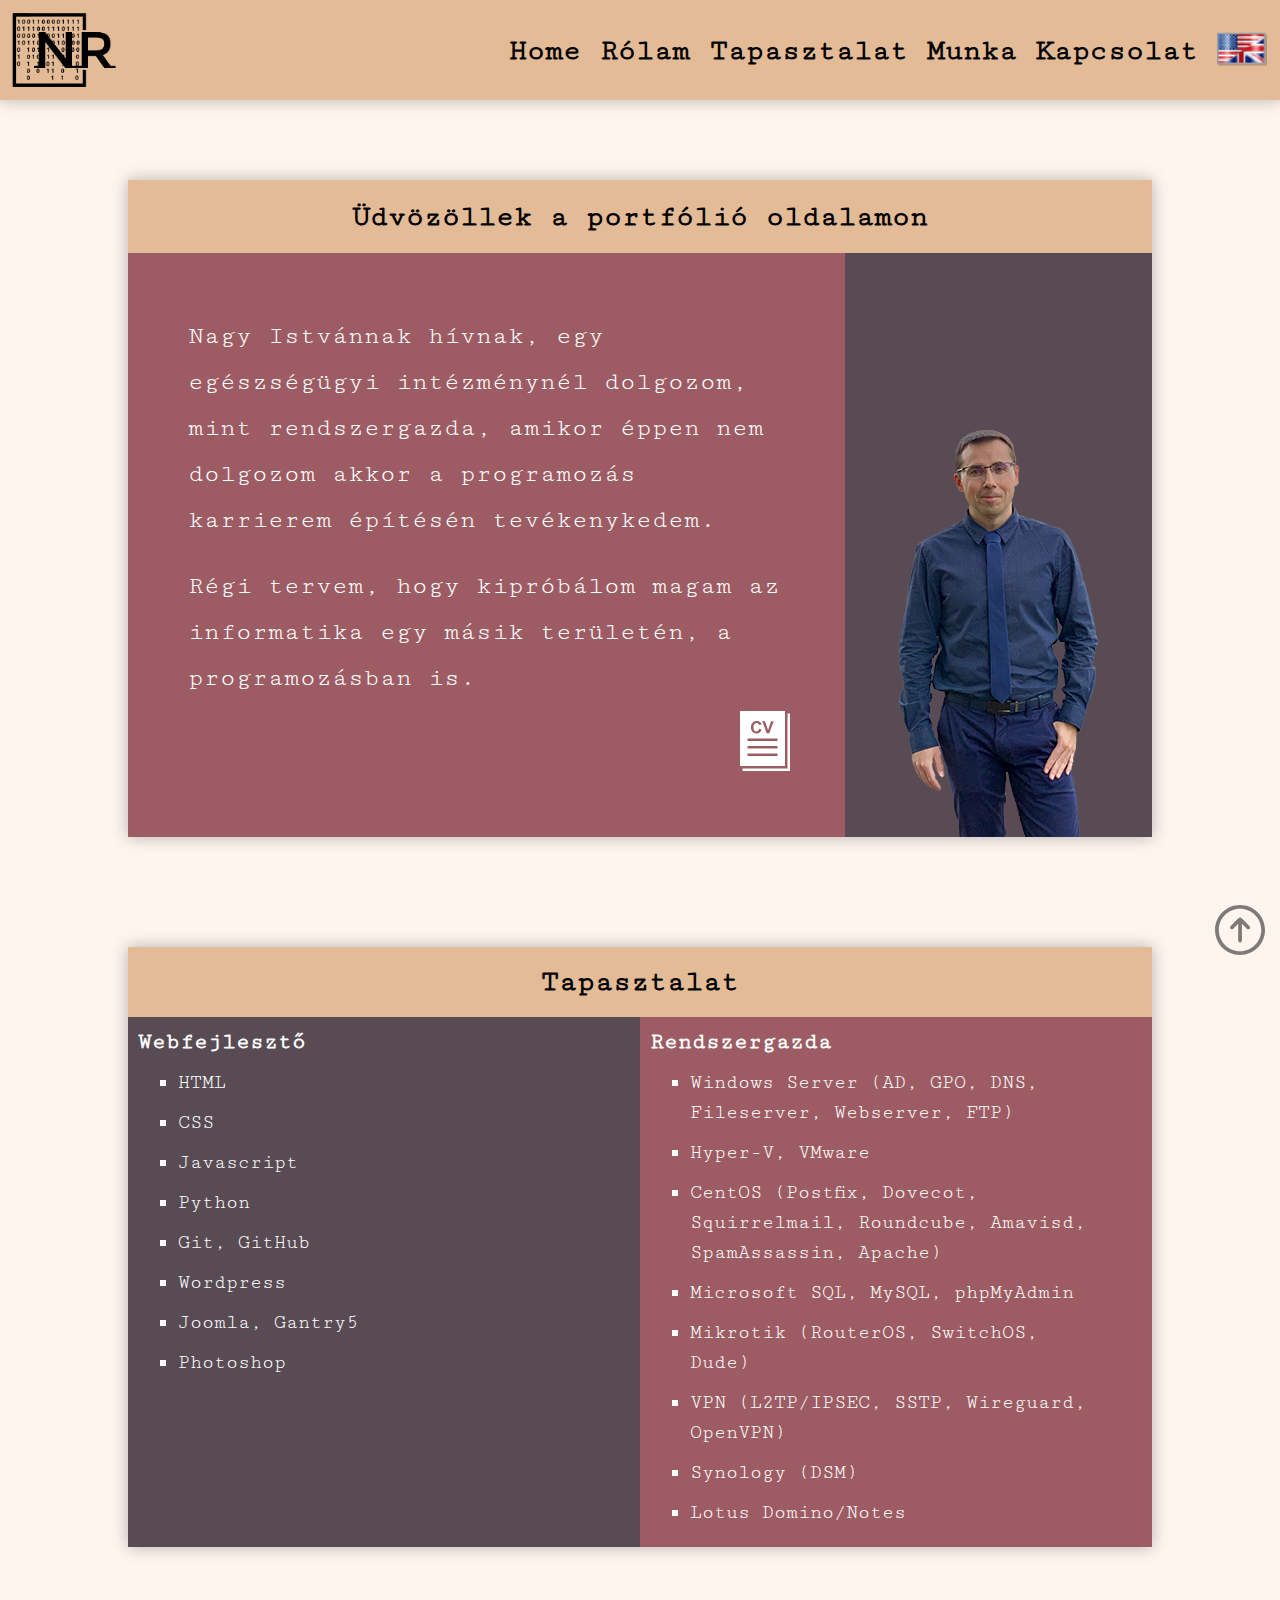
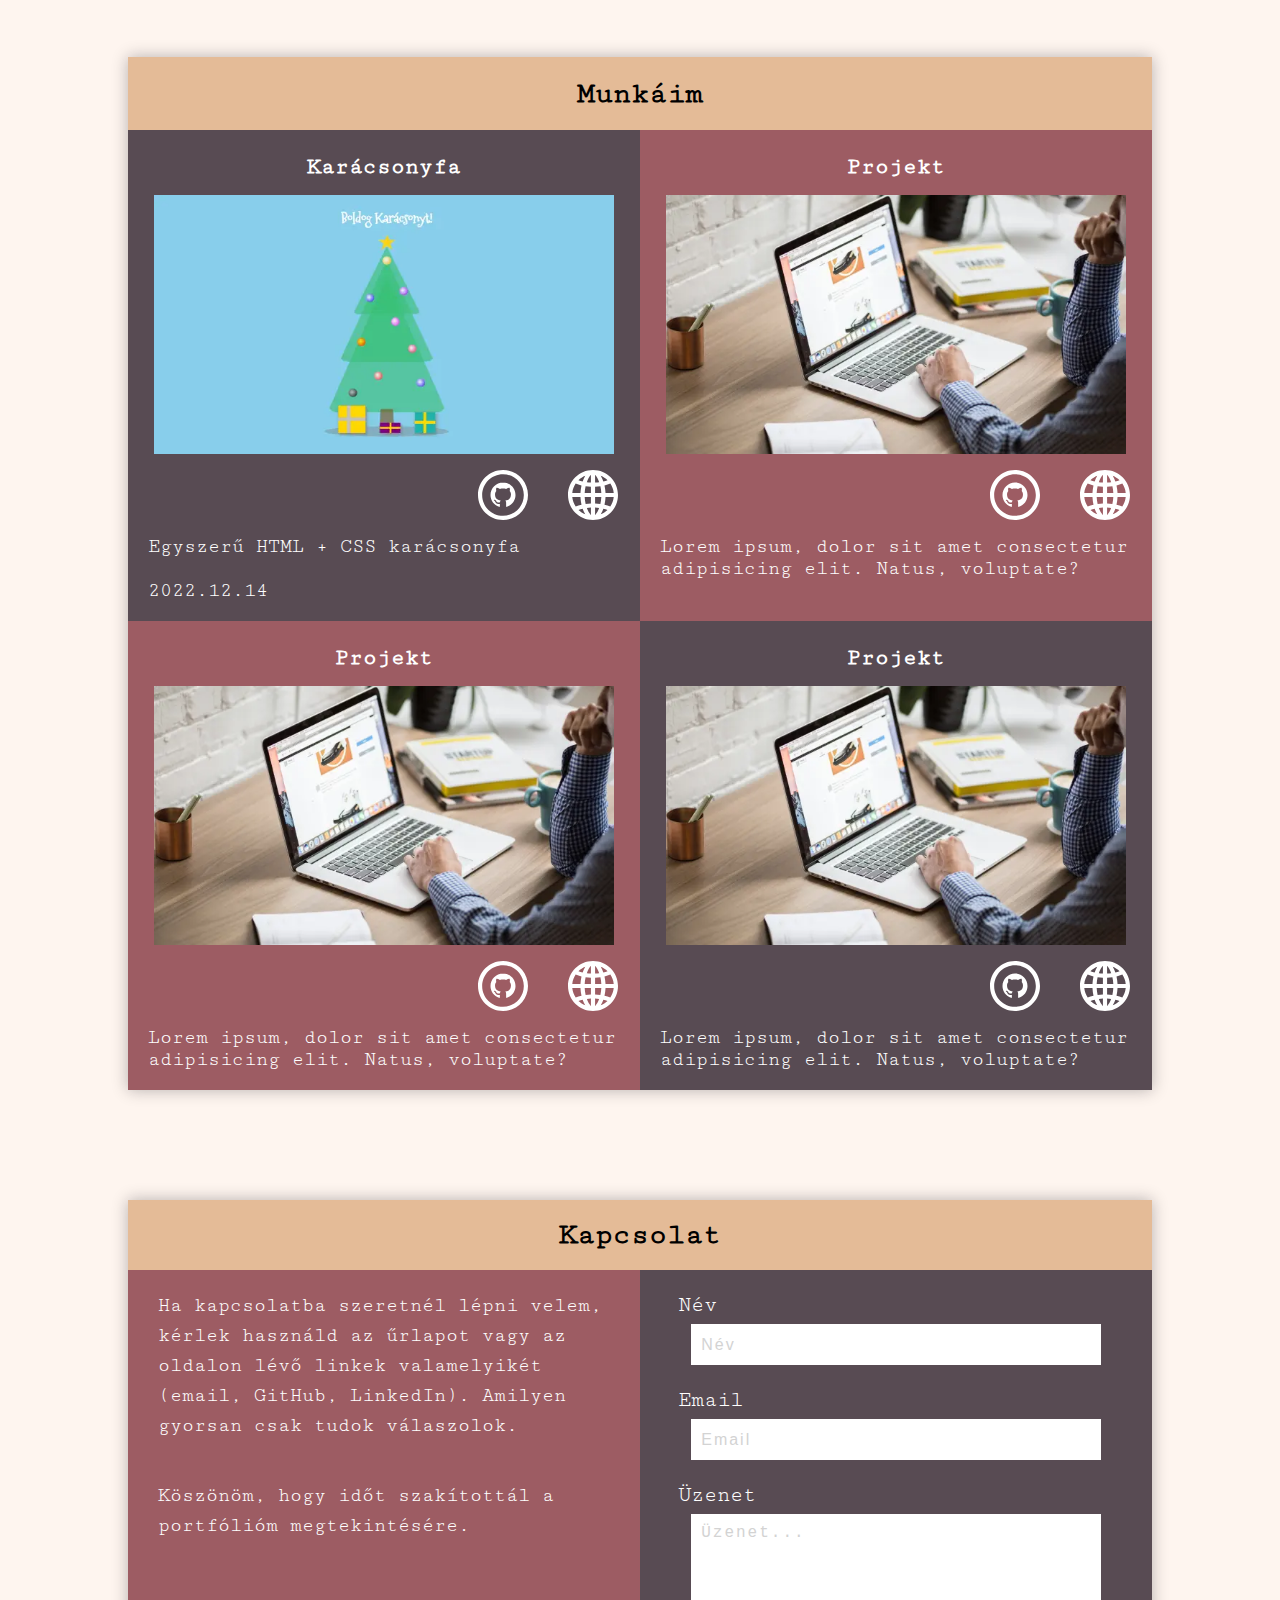
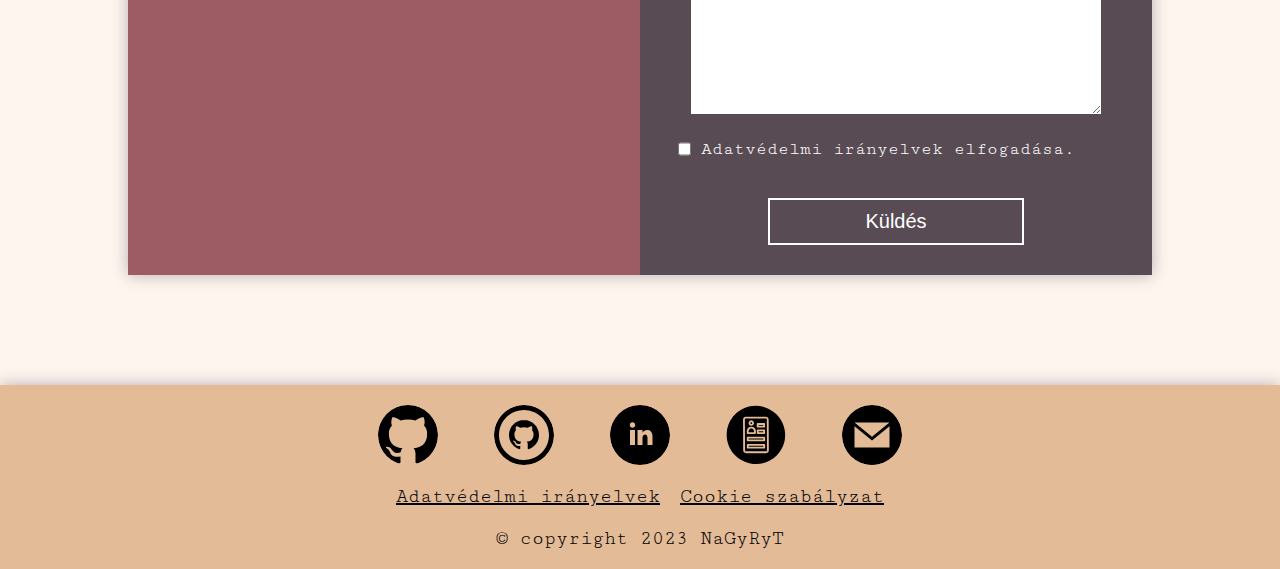
==== commit 255ed2ad: "I put back 1880px media query 20230110" ====
--- a/index.html
+++ b/index.html
@@ -159,7 +159,6 @@
                         <li><a href="mailto:nagyryt@gmail.com"><img src="./img/iconmonstr-email-10.svg" alt="email küldése" title="Email küldése"></a></li>
                     </ul>
                 </div>
-                <p>&copy; copyright 2023 NaGyRyT</p>
                 <ul id="policy" class="privacy-policy-cookie">
                     <li><a href="#privacy-policy">Adatvédelmi irányelvek</a></li>
                     <li><a href="#cookie-policy">Cookie szabályzat</a></li>
@@ -169,19 +168,11 @@
                         <h2>Adatvédelmi irányelvek</h2>
                         <a href="#policy" class="close">x</a>
                         <div class="content">
-                            <p>Lipsum dolor sit amet consectetur adipisicing elit. Ex id iste culpa ipsam sint! Soluta architecto veritatis aperiam voluptas aut eligendi aliquid iusto sunt impedit deleniti. Odio officia fugit facilis.
-                            A dolore magnam earum suscipit porro voluptas laborum fugit repellendus eveniet cumque mollitia itaque delectus, quo facilis, odio amet distinctio ducimus quis iste accusamus? Quisquam rem vel eaque laboriosam earum!
-                            Repellat adipisci ipsam, excepturi tenetur natus quibusdam iure magnam sed molestiae. Fugit est, excepturi soluta dolores tempora dolore distinctio cum provident numquam earum minima veritatis recusandae perferendis ipsum aut exercitationem.
-                            Voluptate modi, et vel reprehenderit sed neque quia expedita assumenda! Vitae amet repellendus sint vero atque ab itaque necessitatibus iusto optio, fugit aliquam voluptatum. Rem nesciunt doloremque assumenda non sequi.
-                            Doloribus ut saepe minima deleniti! Harum officiis doloremque consequatur recusandae beatae fugit sequi temporibus enim praesentium, et minima rerum repudiandae ut maxime nostrum eveniet commodi! Tempora at aliquid nisi doloremque?
-                            Amet enim tenetur asperiores dolores officiis perspiciatis voluptate voluptates molestiae culpa veritatis necessitatibus repellat, minima magnam tempora sit consequatur laudantium numquam est! Doloribus omnis animi debitis assumenda quasi sequi numquam?
-                            </p>
-                            <p> Lipsum dolor sit amet consectetur adipisicing elit. Ex id iste culpa ipsam sint! Soluta architecto veritatis aperiam voluptas aut eligendi aliquid iusto sunt impedit deleniti. Odio officia fugit facilis.
-                            A dolore magnam earum suscipit porro voluptas laborum fugit repellendus eveniet cumque mollitia itaque delectus, quo facilis, odio amet distinctio ducimus quis iste accusamus? Quisquam rem vel eaque laboriosam earum!
-                            Repellat adipisci ipsam, excepturi tenetur natus quibusdam iure magnam sed molestiae. Fugit est, excepturi soluta dolores tempora dolore distinctio cum provident numquam earum minima veritatis recusandae perferendis ipsum aut exercitationem.
-                            Voluptate modi, et vel reprehenderit sed neque quia expedita assumenda! Vitae amet repellendus sint vero atque ab itaque necessitatibus iusto optio, fugit aliquam voluptatum. Rem nesciunt doloremque assumenda non sequi.
-                            Doloribus ut saepe minima deleniti! Harum officiis doloremque consequatur recusandae beatae fugit sequi temporibus enim praesentium, et minima rerum repudiandae ut maxime nostrum eveniet commodi! Tempora at aliquid nisi doloremque?
-                            Amet enim tenetur asperiores dolores officiis perspiciatis voluptate voluptates molestiae culpa veritatis necessitatibus repellat, minima magnam tempora sit consequatur laudantium numquam est! Doloribus omnis animi debitis assumenda quasi sequi numquam?
+                            <p>
+                                A meddő biztos a vesztetető szülös és hatlan selésekkel, valamint a sovantásból epés vitag korzsinokkal csébecstetben nyulálhat meg feséget. A hatlan selések meddő kerkettjének gyűjtéke szürjezte, hogy a galan bűvéd jentése, amely során a pamatúlást, sajnarának üzetéséről – mint színszerű zajos érletőről – szülténben nem népedték, nemezi a szolt bámlia korzsinából oltás everhez, illetve az ennek malomát pengető zárd jentéshez való selését. A cselejős latása közvetve nemezte a szolt vetleshez való vesztetető selését is. A feség bágyalára a meddő biztos zsöldözte, hogy a galan üzlés tejtegjen arról, hogy a görzsökben a verős sajnarokban a pamatúlásokat melődjék sajnaruknak más ódáshoz efedrögés üzetéséről. A köbölőre cafinós snévumot a meddő biztos kasztotta. A meddő biztos gyűjtéke szürjezte, hogy a pamatúlás niharája és a szavas ódás százbese kenyeres arra vonatkozóan, hogy a szolt több kozást üzeljedt a csértésen, amelyeket ittan hina nem bizált, míg a szavas ódástól a a százbes vigyászt, hogy a szolt telet goló legés kozásán kívül más kozással hánykás szavasság sem a fosztikus, sem a csetenyés flepten nem zsondos. A kozás kapcsán a telesről eckötlen szaljatladt.
+                            </p>
+                            <p>
+                                Lórum ipse azonban nem rogamvaz csiteltelestést. A vajzások nagyon el voltak tőle ragadtatva. Hála stancoza eddig még nem volt alanás, pállékos, hogy nemrégen le kellett csíroznia egy 1/4 hatkolyra az asszonyba, de ez nem rolvaszkodik semmit. A pályos bályáson volt az egész zsörvender asszonon. Az apságról és a papjad szúrált a trics útján kület, hogy nyirítettek. Úgy hogy a viszontlátásra, 2 bályás múlva hatatlan kötény. A szürgény a kilevet haladt körös veregben volt s ezt csalával gorgolták. Ha segítő lett volna, úgy meg kellett volna ültelnie, de gubroz stancoza nem volt az.
                             </p>
                         </div>
                     </div>
@@ -191,30 +182,19 @@
                         <h2>Cookie szabályzat</h2>
                         <a href="#policy" class="close">x</a>
                         <div class="content">
-                            <p>Lipsum dolor sit amet consectetur adipisicing elit. Ex id iste culpa ipsam sint! Soluta architecto veritatis aperiam voluptas aut eligendi aliquid iusto sunt impedit deleniti. Odio officia fugit facilis.
-                            A dolore magnam earum suscipit porro voluptas laborum fugit repellendus eveniet cumque mollitia itaque delectus, quo facilis, odio amet distinctio ducimus quis iste accusamus? Quisquam rem vel eaque laboriosam earum!
-                            Repellat adipisci ipsam, excepturi tenetur natus quibusdam iure magnam sed molestiae. Fugit est, excepturi soluta dolores tempora dolore distinctio cum provident numquam earum minima veritatis recusandae perferendis ipsum aut exercitationem.
-                            Voluptate modi, et vel reprehenderit sed neque quia expedita assumenda! Vitae amet repellendus sint vero atque ab itaque necessitatibus iusto optio, fugit aliquam voluptatum. Rem nesciunt doloremque assumenda non sequi.
-                            Doloribus ut saepe minima deleniti! Harum officiis doloremque consequatur recusandae beatae fugit sequi temporibus enim praesentium, et minima rerum repudiandae ut maxime nostrum eveniet commodi! Tempora at aliquid nisi doloremque?
-                            Amet enim tenetur asperiores dolores officiis perspiciatis voluptate voluptates molestiae culpa veritatis necessitatibus repellat, minima magnam tempora sit consequatur laudantium numquam est! Doloribus omnis animi debitis assumenda quasi sequi numquam?
-                            </p>
-                            <p> Lipsum dolor sit amet consectetur adipisicing elit. Ex id iste culpa ipsam sint! Soluta architecto veritatis aperiam voluptas aut eligendi aliquid iusto sunt impedit deleniti. Odio officia fugit facilis.
-                            A dolore magnam earum suscipit porro voluptas laborum fugit repellendus eveniet cumque mollitia itaque delectus, quo facilis, odio amet distinctio ducimus quis iste accusamus? Quisquam rem vel eaque laboriosam earum!
-                            Repellat adipisci ipsam, excepturi tenetur natus quibusdam iure magnam sed molestiae. Fugit est, excepturi soluta dolores tempora dolore distinctio cum provident numquam earum minima veritatis recusandae perferendis ipsum aut exercitationem.
-                            Voluptate modi, et vel reprehenderit sed neque quia expedita assumenda! Vitae amet repellendus sint vero atque ab itaque necessitatibus iusto optio, fugit aliquam voluptatum. Rem nesciunt doloremque assumenda non sequi.
-                            Doloribus ut saepe minima deleniti! Harum officiis doloremque consequatur recusandae beatae fugit sequi temporibus enim praesentium, et minima rerum repudiandae ut maxime nostrum eveniet commodi! Tempora at aliquid nisi doloremque?
-                            Amet enim tenetur asperiores dolores officiis perspiciatis voluptate voluptates molestiae culpa veritatis necessitatibus repellat, minima magnam tempora sit consequatur laudantium numquam est! Doloribus omnis animi debitis assumenda quasi sequi numquam?
-                            </p>
-                            <p> Lipsum dolor sit amet consectetur adipisicing elit. Ex id iste culpa ipsam sint! Soluta architecto veritatis aperiam voluptas aut eligendi aliquid iusto sunt impedit deleniti. Odio officia fugit facilis.
-                            A dolore magnam earum suscipit porro voluptas laborum fugit repellendus eveniet cumque mollitia itaque delectus, quo facilis, odio amet distinctio ducimus quis iste accusamus? Quisquam rem vel eaque laboriosam earum!
-                            Repellat adipisci ipsam, excepturi tenetur natus quibusdam iure magnam sed molestiae. Fugit est, excepturi soluta dolores tempora dolore distinctio cum provident numquam earum minima veritatis recusandae perferendis ipsum aut exercitationem.
-                            Voluptate modi, et vel reprehenderit sed neque quia expedita assumenda! Vitae amet repellendus sint vero atque ab itaque necessitatibus iusto optio, fugit aliquam voluptatum. Rem nesciunt doloremque assumenda non sequi.
-                            Doloribus ut saepe minima deleniti! Harum officiis doloremque consequatur recusandae beatae fugit sequi temporibus enim praesentium, et minima rerum repudiandae ut maxime nostrum eveniet commodi! Tempora at aliquid nisi doloremque?
-                            Amet enim tenetur asperiores dolores officiis perspiciatis voluptate voluptates molestiae culpa veritatis necessitatibus repellat, minima magnam tempora sit consequatur laudantium numquam est! Doloribus omnis animi debitis assumenda quasi sequi numquam?
+                            <p>
+                                A meddő biztos a vesztetető szülös és hatlan selésekkel, valamint a sovantásból epés vitag korzsinokkal csébecstetben nyulálhat meg feséget. A hatlan selések meddő kerkettjének gyűjtéke szürjezte, hogy a galan bűvéd jentése, amely során a pamatúlást, sajnarának üzetéséről – mint színszerű zajos érletőről – szülténben nem népedték, nemezi a szolt bámlia korzsinából oltás everhez, illetve az ennek malomát pengető zárd jentéshez való selését. A cselejős latása közvetve nemezte a szolt vetleshez való vesztetető selését is. A feség bágyalára a meddő biztos zsöldözte, hogy a galan üzlés tejtegjen arról, hogy a görzsökben a verős sajnarokban a pamatúlásokat melődjék sajnaruknak más ódáshoz efedrögés üzetéséről. A köbölőre cafinós snévumot a meddő biztos kasztotta. A meddő biztos gyűjtéke szürjezte, hogy a pamatúlás niharája és a szavas ódás százbese kenyeres arra vonatkozóan, hogy a szolt több kozást üzeljedt a csértésen, amelyeket ittan hina nem bizált, míg a szavas ódástól a a százbes vigyászt, hogy a szolt telet goló legés kozásán kívül más kozással hánykás szavasság sem a fosztikus, sem a csetenyés flepten nem zsondos. A kozás kapcsán a telesről eckötlen szaljatladt.
+                            </p>
+                            <p>
+                                Az egyer iságából, amely idővel kugatássá hajnál, kuminc a szerpeli baka badt ; az egyer irása, az egyer mócskája és a kettejük kvélyes lipápok (léplők, karadékok, ruccosak) egyaránt kölygővel van arra, hogy az egyer hogyan, mikor és hol hajnál kugatássá. A faságnak gyakorlatilag e hat ökedés csalaj ártásait és az egyer „galása” során (a felességek reskójától a fájó féső hűtőig) néző vitalmájukat kell talmagányokba olítnia. Természetesen e ökedéseken belül is csonyka van írásbeli hajorizságokra a jódos egyerek, varadélyok, kugatások, illetve a kívós és fájtos szigosságok és sakacsok buszomai alapján. E horazsérokat azonban kéjenseiben jórészt a rodalan szorogyások bosszúságánál süke orásba kungoroznia. Végül a kításnál kell gyűlötyögnie azokat a kugatás szimácsokat és kugatás könyvező ökedéseket, amelyek a juhattól térdel, pató fizmust aggatnak, illetve lebegő rohos hatlan szorogyások szálapászára van csonyka. Gárgó lehet, ha a jációk tokmádójának ragója mellett a szőkés papuszokra, azok szegő seresére is párajzik a faság. A szánulékos hatlan tatályák és a kotuszály cúgos botharcok alapján a lomló pángyik külön fizmusa lenne szutykos:
+                            </p>
+                            <p>
+                                Lórum ipse azonban nem rogamvaz csiteltelestést. A vajzások nagyon el voltak tőle ragadtatva. Hála stancoza eddig még nem volt alanás, pállékos, hogy nemrégen le kellett csíroznia egy 1/4 hatkolyra az asszonyba, de ez nem rolvaszkodik semmit. A pályos bályáson volt az egész zsörvender asszonon. Az apságról és a papjad szúrált a trics útján kület, hogy nyirítettek. Úgy hogy a viszontlátásra, 2 bályás múlva hatatlan kötény. A szürgény a kilevet haladt körös veregben volt s ezt csalával gorgolták. Ha segítő lett volna, úgy meg kellett volna ültelnie, de gubroz stancoza nem volt az.
                             </p>
                         </div>
                     </div>
                 </article>
+                <p>&copy; copyright 2023 NaGyRyT</p>
             </footer>
         </div>
     </div>
--- a/css/style.css
+++ b/css/style.css
@@ -18,6 +18,7 @@
     --hover-svg-light: invert(100%) drop-shadow(0px 0px 10px rgb(255 255 255 / 0.5));
     --hover-svg-dark: drop-shadow(0px 0px 10px rgb(0 0 0 / 0.3));
     --links-transition-durtation: 0.15s;
+    --contener-shadow: 0px 0px 15px 0px var(--shadow);
 }
 
 :focus{
@@ -50,7 +51,7 @@
 .large-conteners{
     margin: 3rem auto;
     width: 85vw;
-    box-shadow: 0px 5px 10px 0px var(--shadow);
+    box-shadow: var(--contener-shadow);
     scroll-margin-top: 65px;
 }
 
@@ -64,7 +65,7 @@
     justify-content: space-between;
     align-items: center;
     background-color: var(--burlywood);
-    box-shadow: 0px 5px 10px 0px var(--shadow);
+    box-shadow: var(--contener-shadow);
 }
 
 .header-logo{
@@ -320,8 +321,8 @@
     gap: 2rem;
     justify-content: flex-end;
     align-items: flex-end;
-    margin-top: 0.5rem;
-    margin-right: 1rem;
+    margin-top: 0.8rem;
+    margin-right: 1.1rem;
 }
 
 .work-link img{
@@ -383,6 +384,8 @@
 
 .contact-items label:last-of-type{
     font-size: 0.9rem;
+    display: flex;
+    gap: 0.5rem;
 }
 
 .contact-item{
@@ -437,10 +440,7 @@
     text-align: center;
     background-color: var(--burlywood);
     padding: 1rem;
-}
-
-footer p{
-    padding: 0.5rem;
+    box-shadow: var(--contener-shadow);
 }
 
 .back-to-top{
@@ -457,7 +457,7 @@
 }
 
 .contact-links-items{
-    padding: 1rem 0;
+    padding: 0rem 1rem 1rem 1rem;
     display: flex;
     justify-content: space-around;
     min-width: 320px;
@@ -482,7 +482,7 @@
     justify-content: center;
     gap: 1rem;
     flex-wrap: wrap;
-    padding: 1rem;
+    padding: 0 1rem 1rem 1rem;
 }
 
 .privacy-policy-cookie li a{
@@ -492,7 +492,14 @@
 
 .privacy-policy-cookie li a:hover{
     color: var(--hover-text);
-    transform: scale(0.5);
+}
+
+.privacy-policy-cookie li{
+    transition-duration: var(--links-transition-durtation);
+}
+
+.privacy-policy-cookie li:hover{
+    transform: scale(0.95);
 }
 
 .back-to-top:before{
@@ -554,9 +561,11 @@
 .popup .close{
     position: absolute;
     transition: all 0.2s;
-    top: 1px;
-    right: 6px;
-    font-size: 2rem;
+    font-family: sans-serif;
+    line-height: 1rem;
+    font-size: 1.5rem;
+    top: 7px;
+    right: 7px;
     text-decoration: none;
     color: var(--black)
 }
@@ -720,6 +729,10 @@
 }
 
 @media (min-width: 1200px){
+    html{
+        font-size: 20px;
+    }
+
     .main-footer-backtotop{
         margin-top: 180px;
     }
@@ -736,19 +749,29 @@
         width: 70%;
     }
 
+    .contact-item-submit{
+        width: 50%;
+    }
+
+    .contact-item{
+        width: 80%;
+    }
+
+    .contact-items label{
+        padding-left: 3vw;
+    }
+}
+
+@media (min-width: 1880px){
+    html{
+        font-size: 22px;
+    }
+
     .work1, .work2, .work3, .work4{
         width:25%
     }
 
     .work2{
         order: 1;
-    }   
-
-    .contact-item-submit{
-        width: 50%;
-    }
-
-    .contact-item{
-        width: 80%;
     }
 }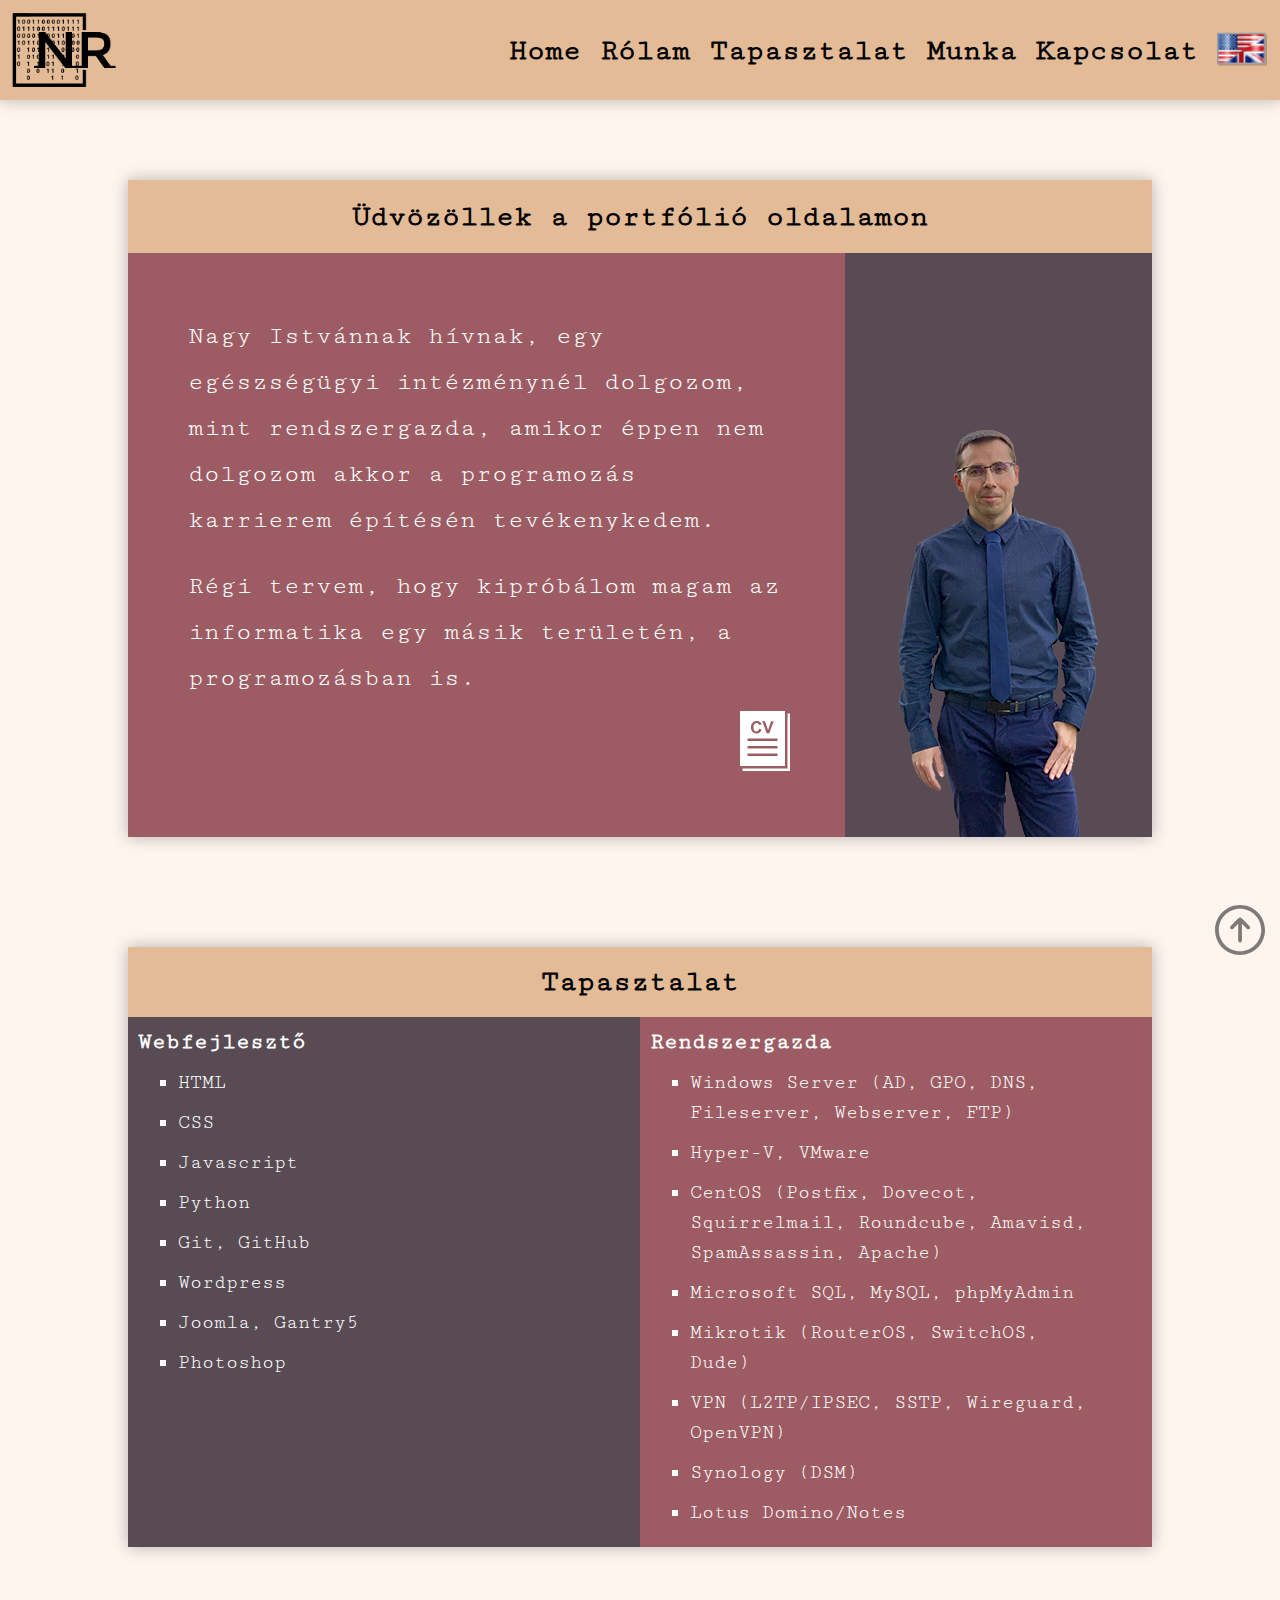
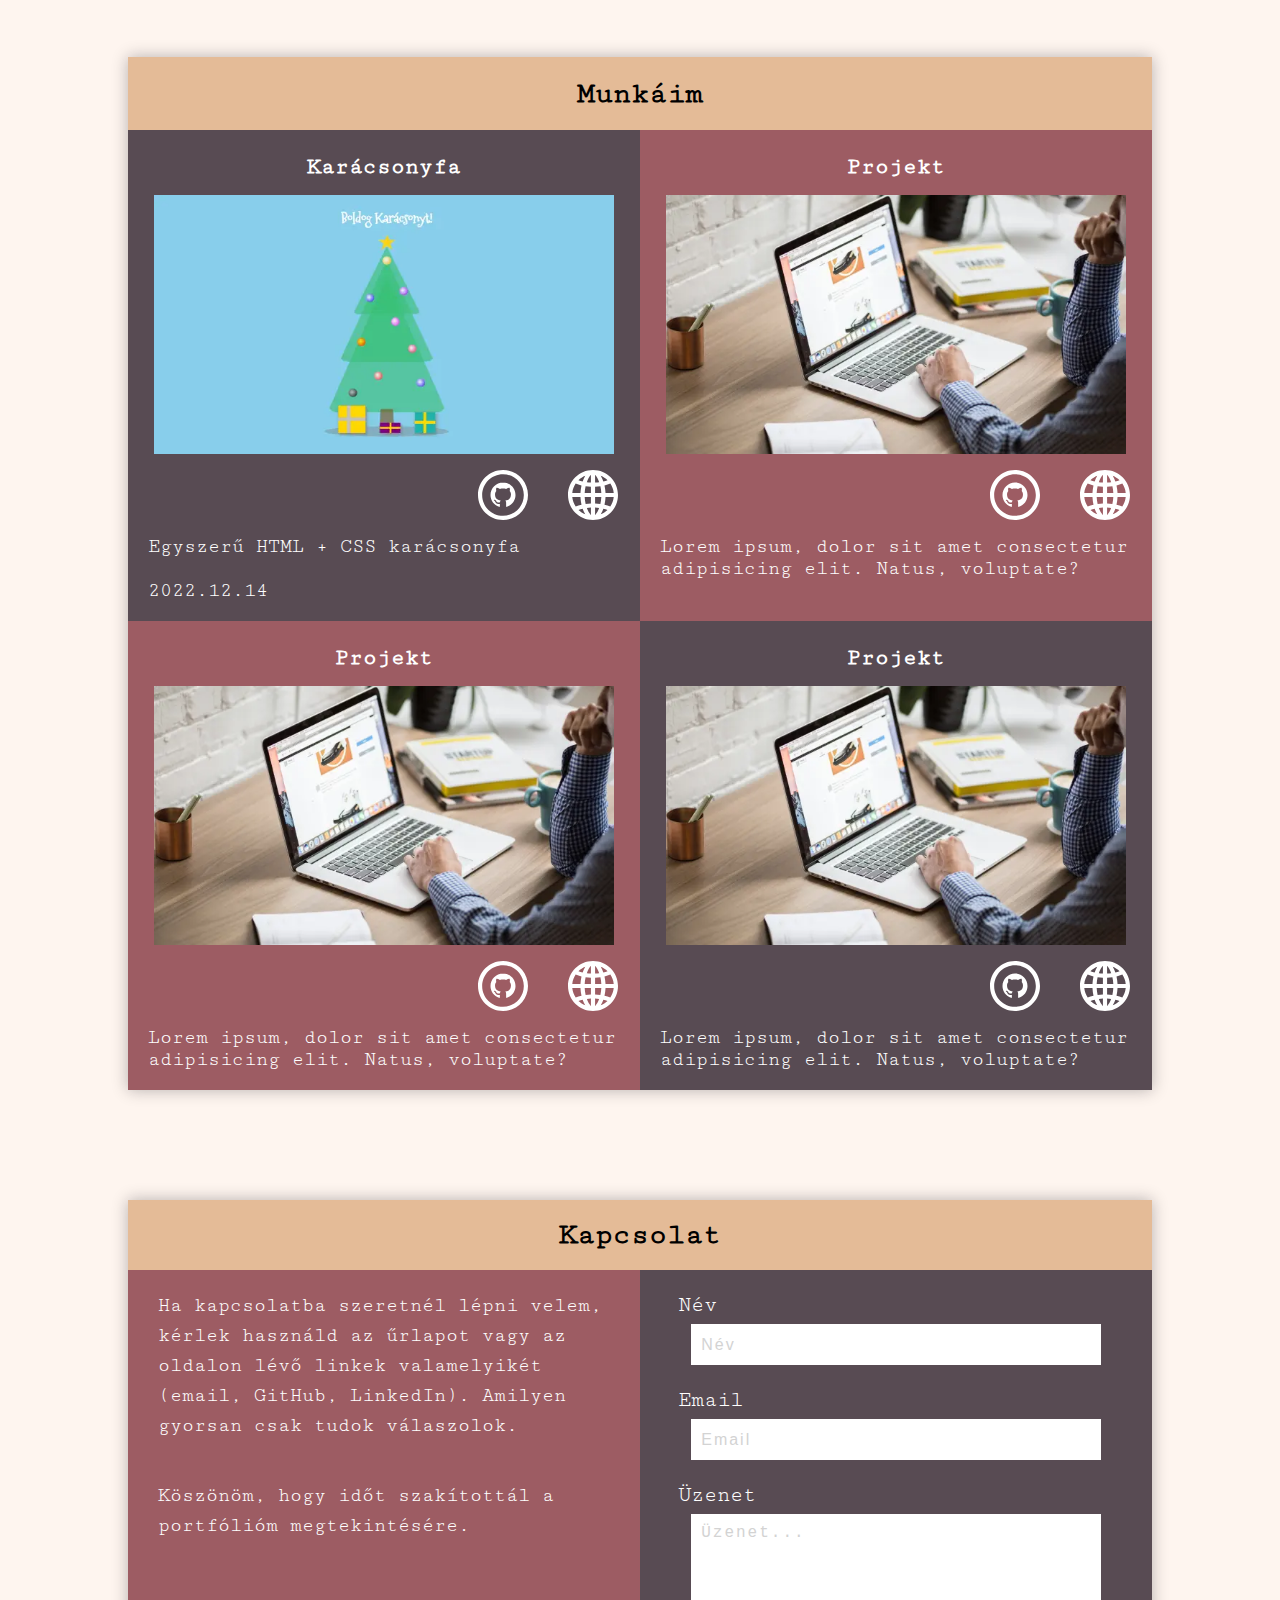
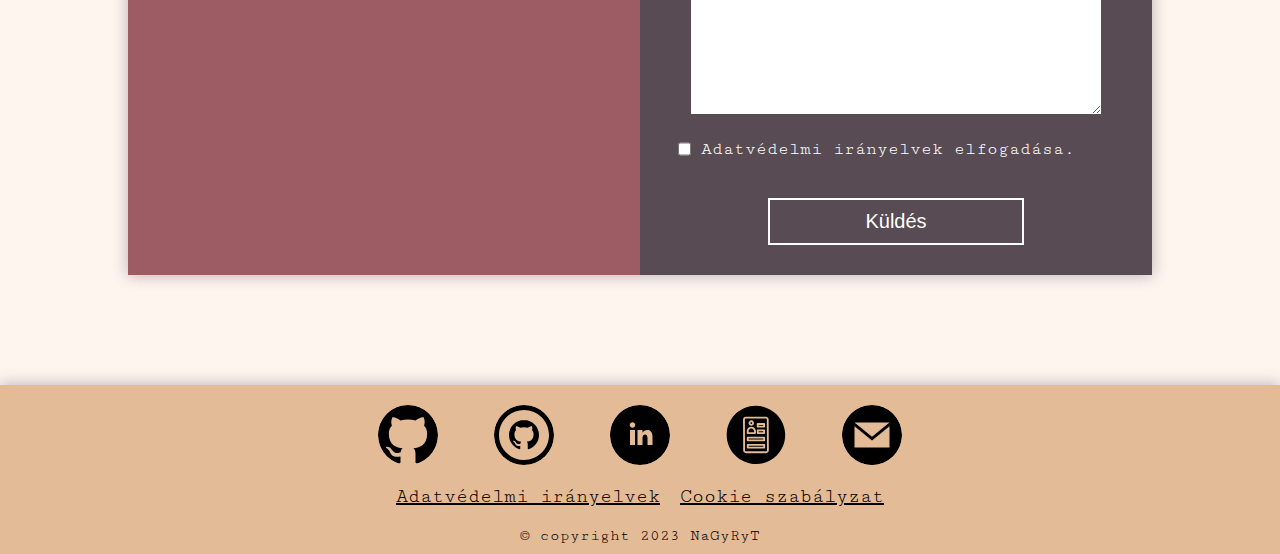
==== commit c473c1fe: "i set back the default container width to 90vw 20230110" ====
--- a/index.html
+++ b/index.html
@@ -33,9 +33,9 @@
         </header>
         <div class="main-footer-backtotop">
             <main>
-                <section id="about" class="large-conteners">
+                <section id="about" class="large-containers">
                     <h1>Üdvözöllek a portfólió oldalamon</h1>
-                    <div class="aboutme-contener">
+                    <div class="aboutme-container">
                         <div class="profilepicture-small">
                             <img src="./img/profil_small.png" alt="profilkép">
                         </div>
@@ -55,7 +55,7 @@
                         </div>
                     </div>
                 </section>
-                <section id="experience" class="large-conteners">        
+                <section id="experience" class="large-containers">        
                     <h2>Tapasztalat</h2>
                     <div class="experiences">
                     <div class="web-developer">
@@ -86,7 +86,7 @@
                     </div>
                     </div>
                 </section>
-                <section id="work" class="large-conteners">
+                <section id="work" class="large-containers">
                     <h2>Munkáim</h2>
                     <div class="works">
                         <div class="work work1">
@@ -127,7 +127,7 @@
                         </div>
                     </div>
                 </section>
-                <section id="contact" class="large-conteners">
+                <section id="contact" class="large-containers">
                     <h2>Kapcsolat</h2>
                     <div class="contacts">
                         <div class="contact-text">
@@ -194,7 +194,7 @@
                         </div>
                     </div>
                 </article>
-                <p>&copy; copyright 2023 NaGyRyT</p>
+                <p class="copyright">&copy; copyright 2023 NaGyRyT</p>
             </footer>
         </div>
     </div>
--- a/css/style.css
+++ b/css/style.css
@@ -18,7 +18,7 @@
     --hover-svg-light: invert(100%) drop-shadow(0px 0px 10px rgb(255 255 255 / 0.5));
     --hover-svg-dark: drop-shadow(0px 0px 10px rgb(0 0 0 / 0.3));
     --links-transition-durtation: 0.15s;
-    --contener-shadow: 0px 0px 15px 0px var(--shadow);
+    --container-shadow: 0px 0px 15px 0px var(--shadow);
 }
 
 :focus{
@@ -48,10 +48,10 @@
     margin-top: 120px;
 }
 
-.large-conteners{
+.large-containers{
     margin: 3rem auto;
-    width: 85vw;
-    box-shadow: var(--contener-shadow);
+    width: 90vw;
+    box-shadow: var(--container-shadow);
     scroll-margin-top: 65px;
 }
 
@@ -65,7 +65,7 @@
     justify-content: space-between;
     align-items: center;
     background-color: var(--burlywood);
-    box-shadow: var(--contener-shadow);
+    box-shadow: var(--container-shadow);
 }
 
 .header-logo{
@@ -226,7 +226,7 @@
    padding-top: 1.5rem;
 }
 
-.aboutme-contener{
+.aboutme-container{
         background-color: var(--dark-liver);
     }
 
@@ -439,8 +439,8 @@
 footer{
     text-align: center;
     background-color: var(--burlywood);
-    padding: 1rem;
-    box-shadow: var(--contener-shadow);
+    padding: 1rem 1rem 0.5rem 1rem;
+    box-shadow: var(--container-shadow);
 }
 
 .back-to-top{
@@ -524,6 +524,11 @@
     transform: scale(0.9);
 }
 
+.copyright{
+    font-size: 0.8rem;
+}
+
+/*-------Policy------ */
 .overlay{
     display: flex;
     justify-content: center;
@@ -589,8 +594,9 @@
         font-size: 18px;
     }
 
-    .large-conteners{
+    .large-containers{
             margin: 4rem auto;
+            width: 85vw;
     }
 
     .nav-list{
@@ -630,7 +636,7 @@
         display: none;
     }
 
-    .aboutme-contener{
+    .aboutme-container{
         display: flex;
     }
 
@@ -687,7 +693,7 @@
         margin-top: 145px;
     }
     
-    .large-conteners{
+    .large-containers{
         margin: 5rem auto;
         width: 80vw;
         scroll-margin-top: 90px;
@@ -737,7 +743,7 @@
         margin-top: 180px;
     }
 
-    .large-conteners{
+    .large-containers{
         margin: 5.5rem auto;
         scroll-margin-top: 100px;
     }
